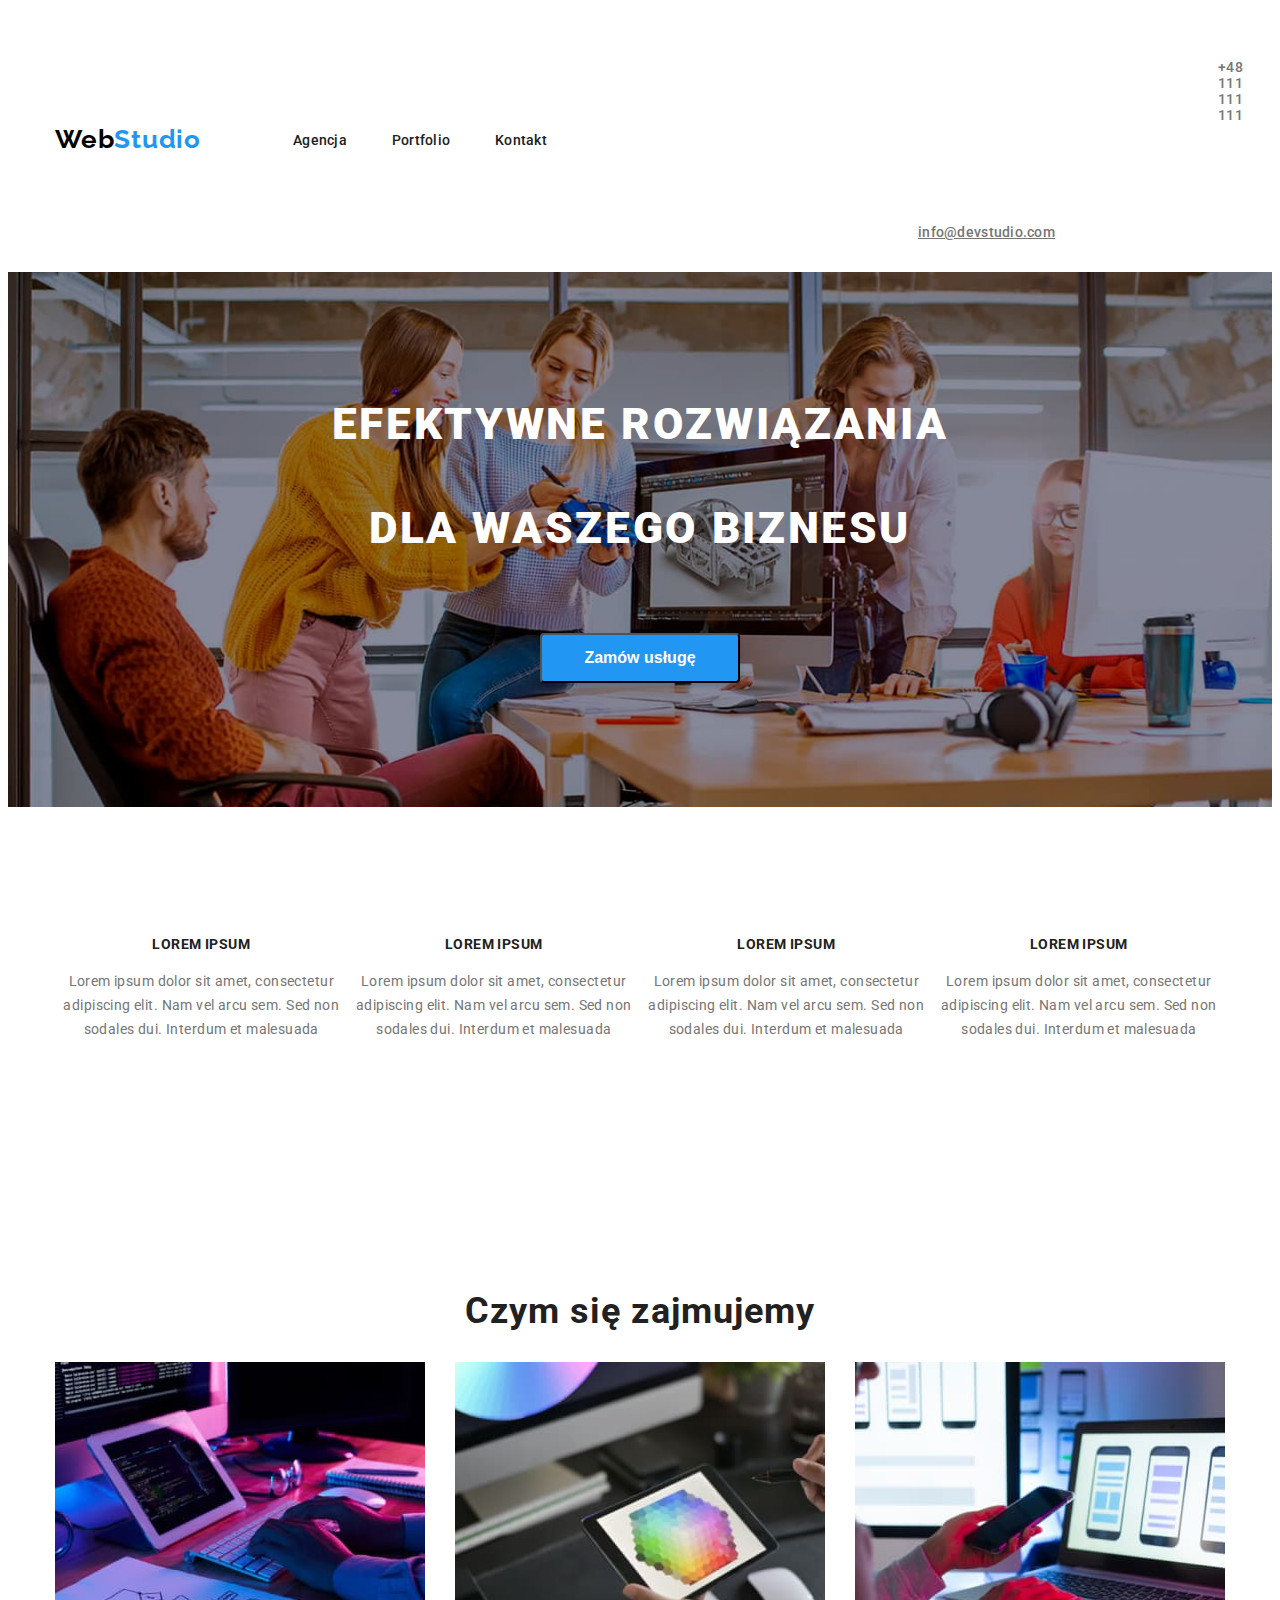
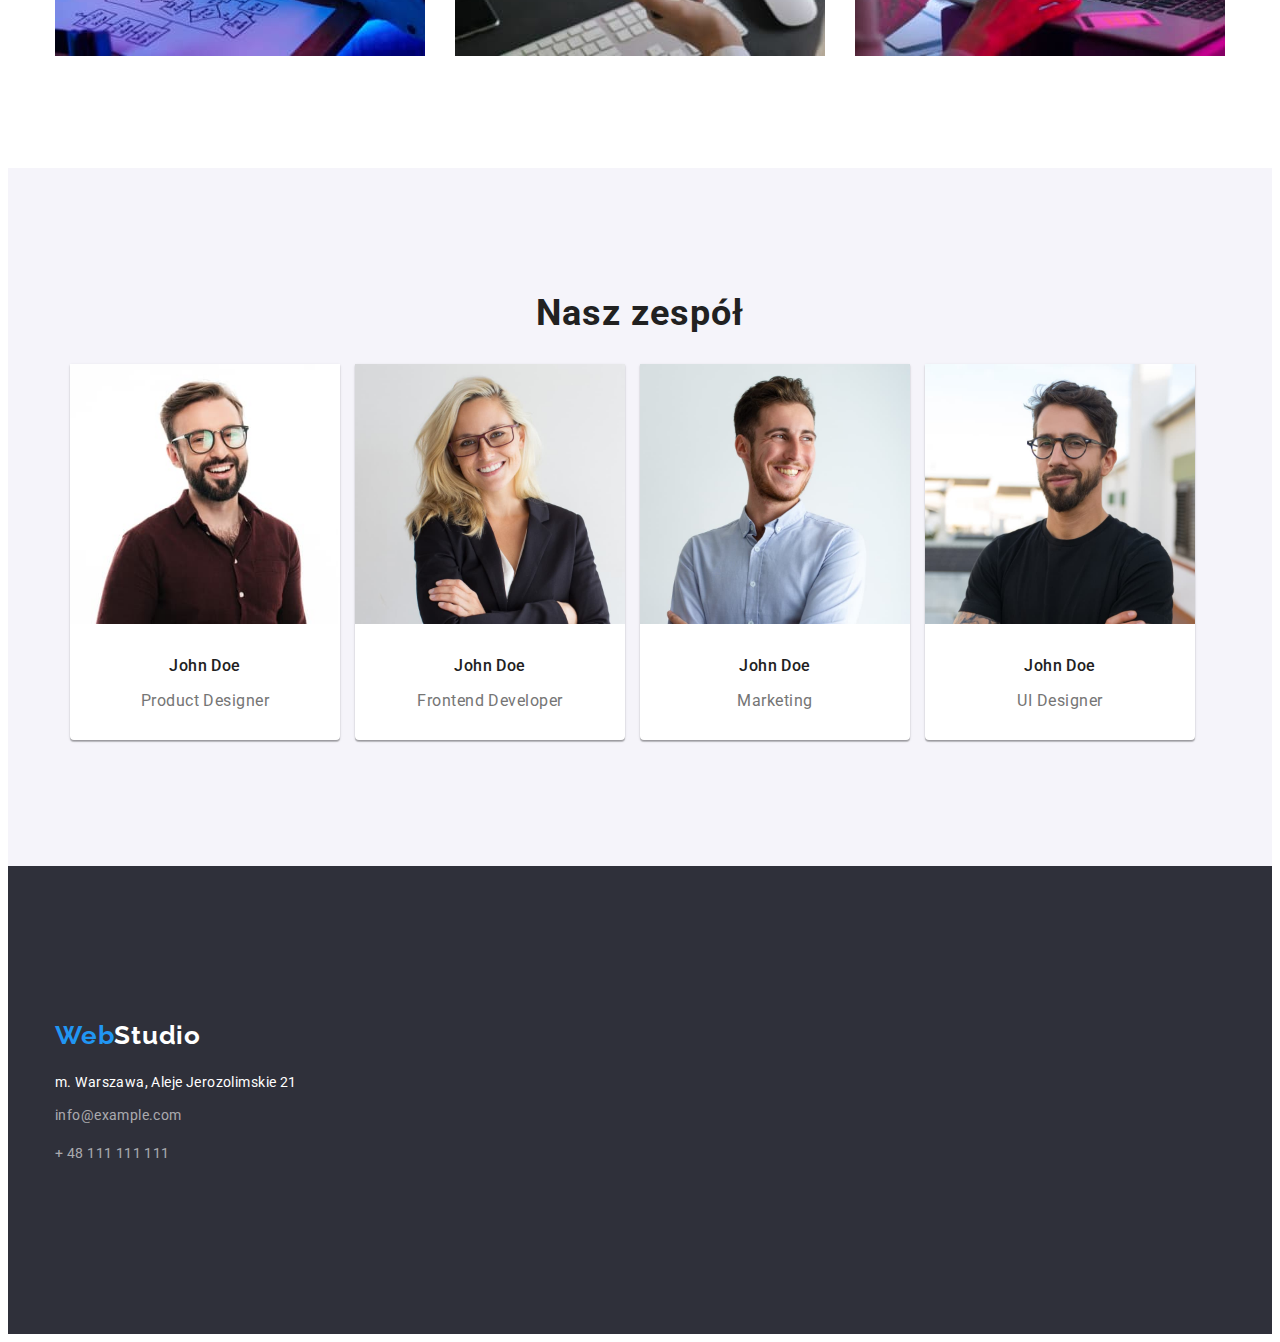
==== index.html @ 93c53aea "Add files via upload" ====
<!DOCTYPE html>
<html lang="en">
  <head>
    <link rel="stylesheet" href="./css/styles.css" />
    <link rel="stylesheet" href=".css/normalizer.css"/>
    <meta charset="UTF-8" />
    <meta name="viewport" content="width=device-width, initial-scale=1.0" />

    <link rel="preconnect" href="https://fonts.googleapis.com" />
    <link rel="preconnect" href="https://fonts.gstatic.com" crossorigin />
    <link
      href="https://fonts.googleapis.com/css2?family=Raleway:wght@700&family=Roboto:wght@400;500;700;900&display=swap"
      rel="stylesheet"
    />
    <title>goit-markup-hw-03</title>
  </head>
  <body>
    <header class="container">
      <a class="logo" href="/"
              ><span class="web-studio-logo-web">Web</span>
              <span class="web-studio-logo-studio">Studio</span></a
            >
        <ul class="menu">
          <li><a class="agency" href="/">Agencja</a></li>
          <li><a class="portfolio" href="./portfolio.html">Portfolio</a>
          </li>
          <li><a class="contact" href="/">Kontakt</a></li>
        </ul>
      <ul class="second-menu">
        <li>
          <p>
          <svg><use href="../images/svg/envelope.svg#icon-envelope"></use></svg></p>
          <a class="email" href="mailto:info@devstodio.com"
            >info@devstudio.com</a
          >
        </li>
        <li>
          
          <a class="telephone" href="+48111111111">
            <svg width= "10", height= "16"><use href="../images/svg/smartphone.svg#icon-smartphone">

            </use></svg>
            +48 111 111 111
          </a></li>
      </ul>
    </header>
    <main>
      <section class="section background-prologue">
        <div class="containerdiv">
          <h1 class="title">EFEKTYWNE ROZWIĄZANIA <p>DLA WASZEGO BIZNESU</p></h1>
          <button class="text">Zamów usługę</button>
        </div>
      </section>

      <section class="section "><div class="containerdiv">
        <ul class="first-list-style">
          <li>
            <h4 class="title2">LOREM IPSUM</h4>
            <p class="text2">
              Lorem ipsum dolor sit amet, consectetur adipiscing elit. Nam vel
              arcu sem. Sed non sodales dui. Interdum et malesuada
            </p>
          </li>
          <li>
            <h4 class="title3">LOREM IPSUM</h4>
            <p class="text3">
              Lorem ipsum dolor sit amet, consectetur adipiscing elit. Nam vel
              arcu sem. Sed non sodales dui. Interdum et malesuada
            </p>
          </li>
          <li>
            <h4 class="title4">LOREM IPSUM</h4>
            <p class="text4">
              Lorem ipsum dolor sit amet, consectetur adipiscing elit. Nam vel
              arcu sem. Sed non sodales dui. Interdum et malesuada
            </p>
          </li>
          <li>
            <h4 class="title5">LOREM IPSUM</h4>
            <p class="text5">
              Lorem ipsum dolor sit amet, consectetur adipiscing elit. Nam vel
              arcu sem. Sed non sodales dui. Interdum et malesuada
            </p>
          </li>
        </ul></div>
      </section>
      <section class="section"><div class="containerdiv">
        <h2 class="title6">Czym się zajmujemy</h2>
        <ul class="second-list-style">
          <li>
            <img
              src="images/box1.jpg"
              width="370"
              height="294"
              alt="Plac roboczy z rozrysowaną strukturą ścieżki"
            />
          </li>
          <li>
            <img
              src="images/box2.jpg"
              width="370"
              height="294"
              alt="Paleta kolorów widoczna na ekranie przenośnym"
            />
          </li>
          <li>
            <img
              src="images/box3.jpg"
              width="370"
              height="294"
              alt="Układ aplikacji do telefonu widoczny na ekranie laptopa"
            />
          </li>
        </ul></div>
      </section>
      <section class="section second-background"><div class="containerdiv">
        <h2 class="title7">Nasz zespół</h2>
        <ul class="third-list-style">
          <li>
            <figure class="figcaption1">
              <img
                src="images/photo1.jpg"
                width="270"
                height="260"
                alt="Pierwszy członek zespołu John Doe"
              />
              <figcaption class="name">
                John Doe
                <p class="jobstatus">Product Designer</p>
              </figcaption>
            </figure>
          </li>
          <li>
            <figure class="figcaption2">
              <img
                src="images/photo2.jpg"
                width="270"
                height="260"
                alt="Drugi członek zespołu John Doe"
              />

              <figcaption class="name">
                John Doe
                <p class="jobstatus">Frontend Developer</p>
              </figcaption>
            </figure>
          </li>
          <li>
            <figure class="figcaption3">
              <img
                src="images/photo3.jpg"
                width="270"
                height="260"
                alt="Trzeci członek zespołu John Doe"
              />

              <figcaption class="name">
                John Doe
                <p class="jobstatus">Marketing</p>
              </figcaption>
            </figure>
          </li>
          <li>
            <figure class="figcaption4">
              <img
                src="images/photo4.jpg"
                width="270"
                height="260"
                alt="Czwarty członek zespołu John Doe"
              />

              <figcaption class="name">
                John Doe
                <p class="jobstatus">UI Designer</p>
              </figcaption>
            </figure>
          </li>
        </ul></section>
      </div>
    </main><footer class="section first-background">
    <div class="container second-support-container">
      <h5 class="logo-footer"><span style="color: #2196f3">Web</span>Studio</h5>
      <address class="address">
        m. Warszawa, Aleje Jerozolimskie 21
        <p style="color: rgba(255, 255, 255, 0.6); margin-top: 9px">
          info@example.com
        </p>
        <p style="color: rgba(255, 255, 255, 0.6); margin-top: 9px">
          + 48 111 111 111
        </p>
      </address></div>
    </footer></section>
  </body>
</html>
---- css/styles.css ----
body {
  font-family: "Roboto";
  font-style: normal;
  font-weight: 500;
}
.section {
  text-align: center;
  padding: 94px 0 94px 0;
  margin: 0 auto;
}
.first-background {
  background: #2f303a;
}
.second-background {
  background: #f5f4fa;
}
.background-prologue {
  background-image: url("../images/Background-section.jpg");
  background-size: cover;
}
.title {
  font-weight: 900;
  font-size: 44px;
  line-height: 1.36;
  letter-spacing: 0.06em;
  text-transform: uppercase;
  color: #ffffff;
}
.text {
  margin-bottom: 30px;
  width: 200px;
  height: 50px;
  margin-top: 30px;
  background: #2196f3;
  box-shadow: 0px 4px 4px rgba(0, 0, 0, 0.15);
  border-radius: 4px;
  font-weight: 700;
  font-size: 16px;
  line-height: 0.533;
  align-items: center;
  text-align: center;

  color: #ffffff;
}
.text:hover {
  background: #0a2f4d;
  color: #fcfcfc;
}
.menu {
  display: flex;
  width: 254px;
  margin: 32px 371px 32px 0;
  justify-content: space-between;
  list-style-type: none;
  line-height: 0.875;
}
.second-menu {
  display: flex;
  width: 295px;
  margin: 32px 0 32px 0;

  justify-content: space-between;
  list-style-type: none;
  line-height: 0.875;
}
.logo {
  width: 145px;
  margin: 24px 93px 25px 0;
  display: flex;
  text-decoration: none;
  font-family: "Raleway";
  font-weight: 700;
  font-size: 26px;
  line-height: 1.192;
  letter-spacing: 0.03em;
}
.web-studio-logo-web {
  color: #000000;
  text-decoration: none;
}

.web-studio-logo-studio {
  text-decoration: none;
  color: #2196f3;
}
.agency {
  text-decoration: none;
  font-size: 14px;
  line-height: 1.1428;
  letter-spacing: 0.02em;

  color: #212121;
}
.agency:hover {
  color: #2196f3;
}
.agency:focus {
  color: #2196f3;
}

.portfolio {
  text-decoration: none;
  font-size: 14px;
  line-height: 1.1428;
  letter-spacing: 0.02em;
  color: #212121;
}
.portfolio:hover {
  color: #2196f3;
}
.portfolio:focus {
  color: #2196f3;
}
.contact {
  text-decoration: none;
  font-size: 14px;
  line-height: 1.1428;
  letter-spacing: 0.02em;

  color: #212121;
}
.contact:hover {
  color: #2196f3;
}
.contact:focus {
  color: #2196f3;
}

.email {
  font-size: 14px;
  line-height: 1.1428;
  letter-spacing: 0.02em;

  color: #757575;
}
.email:hover {
  color: #2196f3;
}
.email:focus {
  color: #2196f3;
}

.telephone {
  text-decoration: none;
  font-size: 14px;
  line-height: 1.1428;
  letter-spacing: 0.02em;

  color: #757575;
}
.telephone:hover {
  color: #2196f3;
}
.telephone:focus {
  color: #2196f3;
}
.title2 {
  font-weight: 700;
  font-size: 14px;
  line-height: 1.1428;
  letter-spacing: 0.03em;
  text-transform: uppercase;

  color: #212121;
}
.text2 {
  font-weight: 400;
  font-size: 14px;
  line-height: 1.71;

  letter-spacing: 0.03em;

  color: #757575;
}
.title3 {
  font-weight: 700;
  font-size: 14px;
  line-height: 1.1428;
  letter-spacing: 0.03em;
  text-transform: uppercase;

  color: #212121;
}
.text3 {
  font-weight: 400;
  font-size: 14px;
  line-height: 1.71;

  letter-spacing: 0.03em;

  color: #757575;
}
.title4 {
  font-weight: 700;
  font-size: 14px;
  line-height: 1.1428;
  letter-spacing: 0.03em;
  text-transform: uppercase;

  color: #212121;
}
.text4 {
  font-weight: 400;
  font-size: 14px;
  line-height: 1.71;
  letter-spacing: 0.03em;

  color: #757575;
}
.title5 {
  font-weight: 700;
  font-size: 14px;
  line-height: 1.1428;
  letter-spacing: 0.03em;
  text-transform: uppercase;

  color: #212121;
}
.text5 {
  font-weight: 400;
  font-size: 14px;
  line-height: 1.71;
  letter-spacing: 0.03em;

  color: #757575;
}
.title6 {
  display: block;
  font-weight: 700;
  font-size: 36px;
  line-height: 1.1666;
  letter-spacing: 0.03em;
  color: #212121;
}

.title7 {
  text-align: center;
  font-weight: 700;
  font-size: 36px;
  line-height: 1.1666;
  letter-spacing: 0.03em;
  color: #212121;
}

.figcaption1 {
  background: #ffffff;
  box-shadow: 0px 1px 3px rgba(0, 0, 0, 0.12), 0px 1px 1px rgba(0, 0, 0, 0.14),
    0px 2px 1px rgba(0, 0, 0, 0.2);
  border-radius: 0px 0px 4px 4px;
  padding: 0;
  margin: 0 15px;
}
.figcaption2 {
  background: #ffffff;
  box-shadow: 0px 1px 3px rgba(0, 0, 0, 0.12), 0px 1px 1px rgba(0, 0, 0, 0.14),
    0px 2px 1px rgba(0, 0, 0, 0.2);
  border-radius: 0px 0px 4px 4px;
  padding: 0;
  margin: 0;
}
.figcaption3 {
  background: #ffffff;
  box-shadow: 0px 1px 3px rgba(0, 0, 0, 0.12), 0px 1px 1px rgba(0, 0, 0, 0.14),
    0px 2px 1px rgba(0, 0, 0, 0.2);
  border-radius: 0px 0px 4px 4px;
  padding: 0;
  margin: 0 15px;
}
.figcaption4 {
  background: #ffffff;

  box-shadow: 0px 1px 3px rgba(0, 0, 0, 0.12), 0px 1px 1px rgba(0, 0, 0, 0.14),
    0px 2px 1px rgba(0, 0, 0, 0.2);
  border-radius: 0px 0px 4px 4px;
  padding: 0;
  margin: 0 auto;
}
.footer1 {
  background: #2f303a;
  margin: 0 auto;
  flex-grow: 1;
  max-width: 200%;
}
.footer2 {
  background: #2f303a;
  width: 100%;
  margin: 0 auto;
  flex-grow: 1;
  max-width: 200%;
}

.logo-footer {
  font-family: "Raleway";
  font-weight: 700;
  font-size: 26px;
  line-height: 1.1923;
  margin-top: 60px;
  margin-bottom: 20px;
  letter-spacing: 0.03em;

  color: #ffffff;
}
.address {
  font-style: normal;
  font-weight: 400;
  font-size: 14px;
  line-height: 1.7142;
  letter-spacing: 0.03em;
  margin-bottom: 60px;
  text-align: left;
  color: #ffffff;
}
.footer-details1 {
  font-style: normal;
  font-weight: 400;
  font-size: 14px;
  line-height: 1.7142;
  letter-spacing: 0.03em;

  color: rgba(255, 255, 255, 0.6);
}
.footer-details2 {
  font-style: normal;
  font-weight: 400;
  font-size: 14px;
  line-height: 1.7142;
  letter-spacing: 0.03em;

  color: rgba(255, 255, 255, 0.6);
}
li {
  list-style-type: none;
}

.button {
  font-size: 16px;
  font-weight: bold;
  line-height: 1.625;
  text-align: center;
  letter-spacing: 0.03em;
  border: none;
  color: #212121;
  width: 121px;
  height: 38px;
  cursor: pointer;
  background: #f5f4fa;
  box-shadow: 0px 3px 1px rgba(0, 0, 0, 0.1), 0px 1px 2px rgba(0, 0, 0, 0.08),
    0px 2px 2px rgba(0, 0, 0, 0.12);
  border-radius: 4px;
}

.button:hover {
  background: #2196f3;
  color: #ffffff;
}
.button2:hover {
  background: #2196f3;
  color: #ffffff;
}
.button3:hover {
  background: #2196f3;
  color: #ffffff;
}
.button4:hover {
  background: #2196f3;
  color: #ffffff;
}
.button5:hover {
  background: #2196f3;
  color: #ffffff;
}
.button1:focus {
  background: #2196f3;
  color: #ffffff;
}
.button2:focus {
  background: #2196f3;
  color: #ffffff;
}
.button3:focus {
  background: #2196f3;
  color: #ffffff;
}
.button4:focus {
  background: #2196f3;
  color: #ffffff;
}
.button5:focus {
  background: #2196f3;
  color: #ffffff;
}
.portfoliobox {
  background: #ffffff;
  border: 1px solid #eeeeee;
  margin: 0 auto;
}

.name {
  padding-top: 30px;
  font-size: 16px;
  line-height: 1.1875;
  text-align: center;
  justify-content: center;
  letter-spacing: 0.03em;

  color: #212121;
}
.jobstatus {
  font-weight: 400;
  font-size: 16px;
  line-height: 1.1875;
  text-align: center;
  justify-content: center;
  letter-spacing: 0.03em;
  padding-bottom: 30px;
  color: #757575;
}
.boxname {
  font-weight: 700;
  font-size: 18px;
  line-height: 2;
  text-align: left;
  letter-spacing: 0.06em;
  margin-top: 20px;
  align-content: center;
  color: #212121;
  margin-left: 24px;
}
.category {
  font-weight: 400;
  font-size: 16px;
  line-height: 1.875;
  letter-spacing: 0.03em;
  align-content: center;
  color: #757575;
  margin-top: 4px;
  padding: 0;
}
.container {
  box-sizing: border-box;
  display: flex;
  max-width: 1200px;
  width: 100%;
  align-items: center;
  margin: 0 auto;
  padding: 0 15px;
}
.containerdiv {
  box-sizing: border-box;
  display: block;
  max-width: 1200px;
  width: 100%;
  align-items: center;
  margin: 0 auto;
  padding: 0 15px;
}
.support-container {
  display: flex;
  flex-direction: column;
  align-items: center;
}
.second-support-container {
  flex-direction: column;
  align-items: flex-start;
}
.first-list-style {
  display: flex;
  justify-content: space-between;
  list-style-type: none;
  line-height: 0.875;
  align-items: center;
  text-align: center;
}
.second-list-style {
  display: flex;
  justify-content: space-between;
  list-style-type: none;
  line-height: 0.875;
  align-items: center;
  text-align: center;
}
.third-list-style {
  display: flex;
  justify-content: left;
  list-style-type: none;
  line-height: 0.875;
}
.fourth-list-style {
  display: flex;
  width: 1200px;
  padding-left: 15px;
  padding-right: 15px;
  padding-top: 94px;
  justify-content: center;
  list-style-type: none;
  line-height: 0.875;
  align-items: center;
  text-align: center;
  gap: 8px;
}
ul {
  padding-inline-start: 0;
}
.fifth-list-style {
  display: flex;
  justify-content: space-between;
  list-style-type: none;
  line-height: 0.875;
  flex-wrap: wrap;
  row-gap: 30px;
}
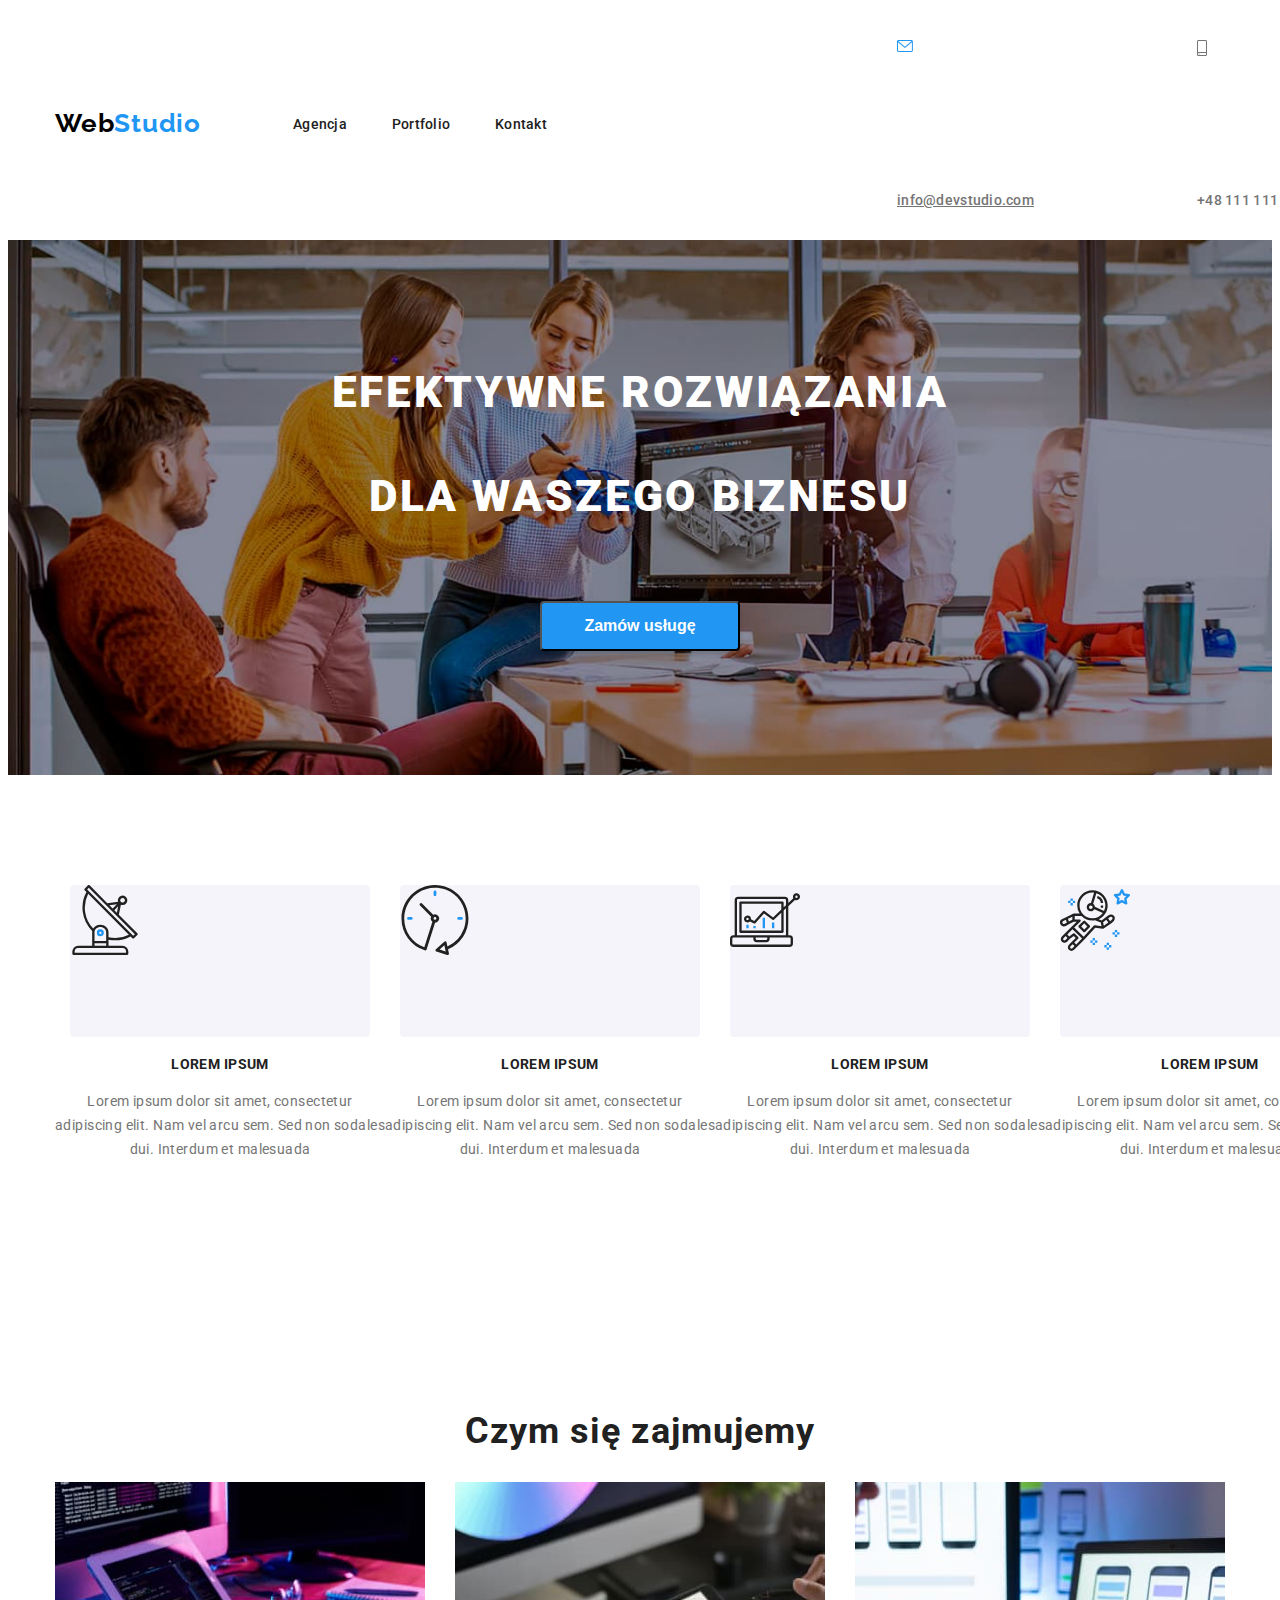
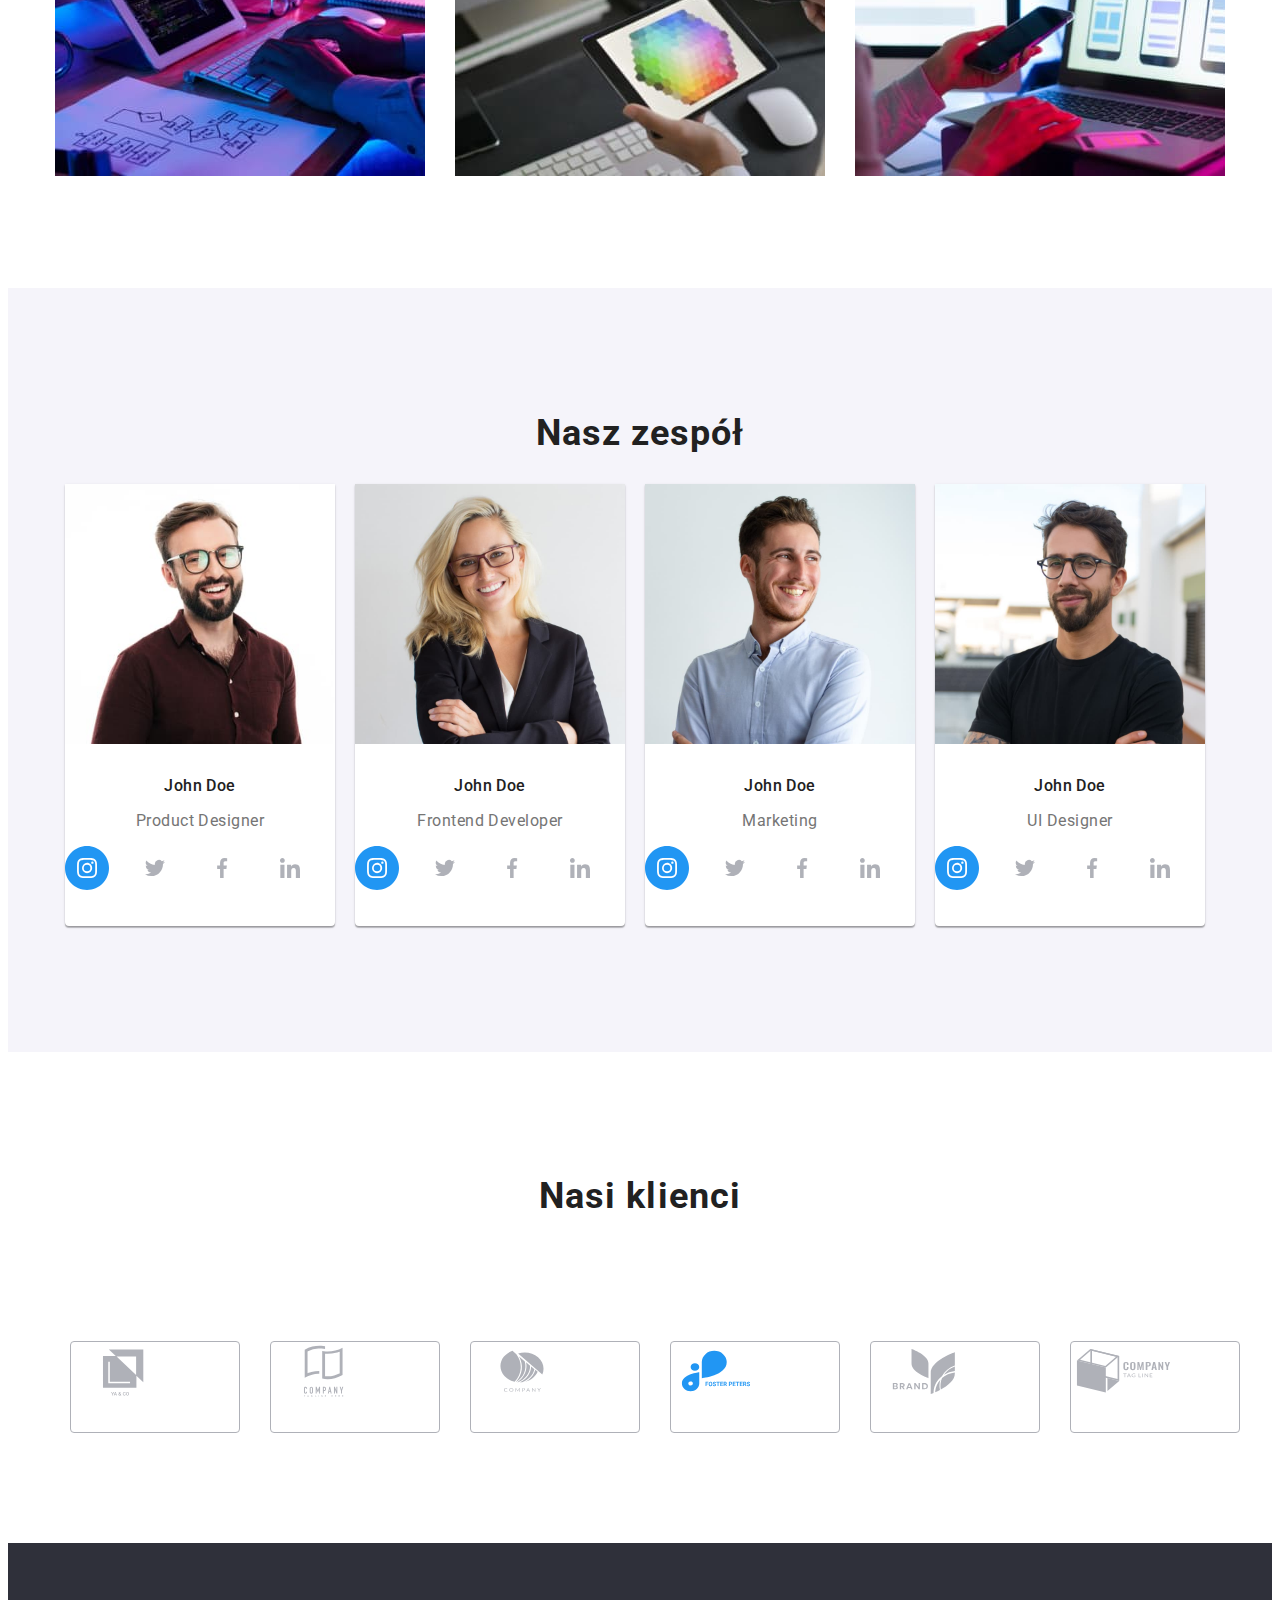
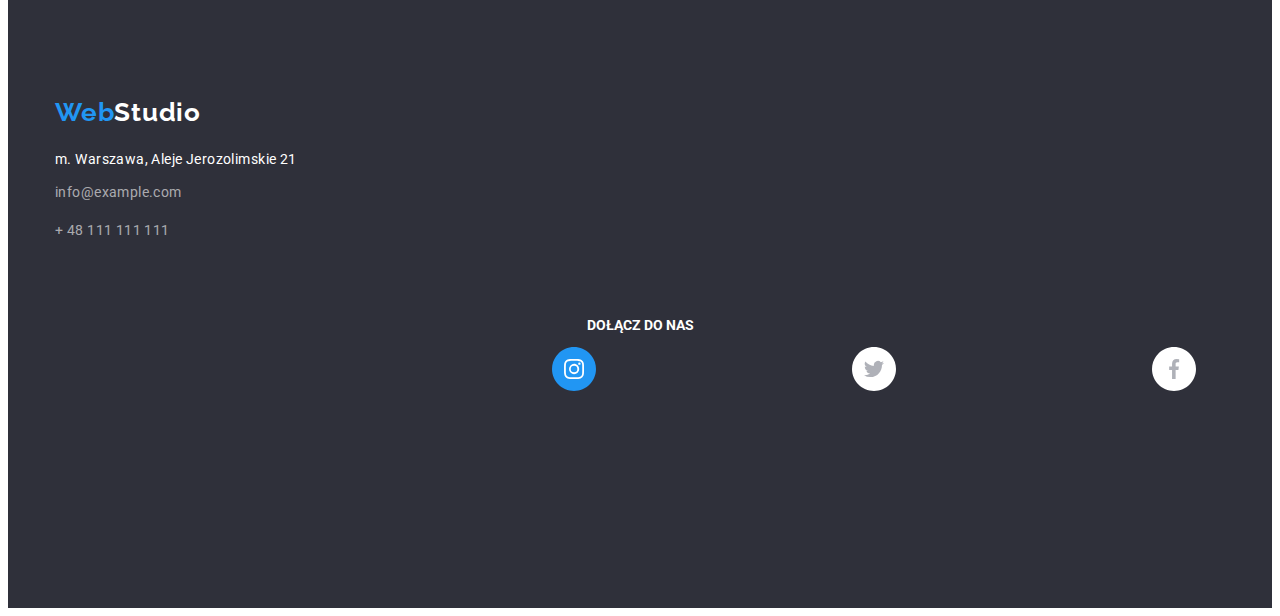
==== commit fcef12b1: "Add files via upload" ====
--- a/index.html
+++ b/index.html
@@ -28,18 +28,17 @@
         </ul>
       <ul class="second-menu">
         <li>
-          <p>
-          <svg><use href="../images/svg/envelope.svg#icon-envelope"></use></svg></p>
+          <svg><use href="./images/SVG/icons.svg#icon-envelope" width="16px" height="12px"></use></svg>
           <a class="email" href="mailto:info@devstodio.com"
             >info@devstudio.com</a
           >
         </li>
         <li>
-          
+          <svg><use href="./images/SVG/icons.svg#icon-smartphone" width="10px" height="16px"></use></svg>
           <a class="telephone" href="+48111111111">
-            <svg width= "10", height= "16"><use href="../images/svg/smartphone.svg#icon-smartphone">
-
-            </use></svg>
+            
+
+            
             +48 111 111 111
           </a></li>
       </ul>
@@ -52,9 +51,11 @@
         </div>
       </section>
 
-      <section class="section "><div class="containerdiv">
+      <section class="section"><div class="containerdiv">
         <ul class="first-list-style">
           <li>
+            <h4 class="icon-box">
+            <svg><use href="./images/SVG/icons.svg#icon-antenna" width="70px" height="70px"></use></svg></h4>
             <h4 class="title2">LOREM IPSUM</h4>
             <p class="text2">
               Lorem ipsum dolor sit amet, consectetur adipiscing elit. Nam vel
@@ -62,6 +63,9 @@
             </p>
           </li>
           <li>
+            <h4 class="icon-box">
+              <svg><use href="./images/SVG/icons.svg#icon-clock" width="70px" height="70px"></use></svg></h4>
+              
             <h4 class="title3">LOREM IPSUM</h4>
             <p class="text3">
               Lorem ipsum dolor sit amet, consectetur adipiscing elit. Nam vel
@@ -69,6 +73,9 @@
             </p>
           </li>
           <li>
+            <h4  class="icon-box">
+              <svg><use href="./images/SVG/icons.svg#icon-diagram" width="70px" height="70px"></use></svg></h4>
+              
             <h4 class="title4">LOREM IPSUM</h4>
             <p class="text4">
               Lorem ipsum dolor sit amet, consectetur adipiscing elit. Nam vel
@@ -76,6 +83,9 @@
             </p>
           </li>
           <li>
+            <h4  class="icon-box">
+              <svg><use href="./images/SVG/icons.svg#icon-astronaut" width="70px" height="70px"></use></svg></h4>
+              
             <h4 class="title5">LOREM IPSUM</h4>
             <p class="text5">
               Lorem ipsum dolor sit amet, consectetur adipiscing elit. Nam vel
@@ -127,11 +137,18 @@
               <figcaption class="name">
                 John Doe
                 <p class="jobstatus">Product Designer</p>
-              </figcaption>
-            </figure>
-          </li>
-          <li>
-            <figure class="figcaption2">
+                <div>
+                  <p class="social-links">
+                    <svg><use href="./images/SVG/icons.svg#icon-instagram" width="44px" height="44px"></use></svg>
+                  <svg><use href="./images/SVG/icons.svg#icon-twitter" width="44px" height="44px"></use></svg>
+                  <svg><use href="./images/SVG/icons.svg#icon-facebook" width="44px" height="44px"></use></svg>
+                  <svg><use href="./images/SVG/icons.svg#icon-linkedin" width="44px" height="44px"></use></svg>
+                </p></div>
+              </figcaption>
+            </figure>
+          </li>
+          <li>
+            <figure class="figcaption1">
               <img
                 src="images/photo2.jpg"
                 width="270"
@@ -142,11 +159,18 @@
               <figcaption class="name">
                 John Doe
                 <p class="jobstatus">Frontend Developer</p>
-              </figcaption>
-            </figure>
-          </li>
-          <li>
-            <figure class="figcaption3">
+                <div>
+                  <p class="social-links">
+                    <svg><use href="./images/SVG/icons.svg#icon-instagram" width="44px" height="44px"></use></svg>
+                  <svg><use href="./images/SVG/icons.svg#icon-twitter" width="44px" height="44px"></use></svg>
+                  <svg><use href="./images/SVG/icons.svg#icon-facebook" width="44px" height="44px"></use></svg>
+                  <svg><use href="./images/SVG/icons.svg#icon-linkedin" width="44px" height="44px"></use></svg>
+                  </p></div>
+              </figcaption>
+            </figure>
+          </li>
+          <li>
+            <figure class="figcaption1">
               <img
                 src="images/photo3.jpg"
                 width="270"
@@ -157,11 +181,18 @@
               <figcaption class="name">
                 John Doe
                 <p class="jobstatus">Marketing</p>
-              </figcaption>
-            </figure>
-          </li>
-          <li>
-            <figure class="figcaption4">
+                <div>
+                  <p class="social-links"><svg>
+                    <use href="./images/SVG/icons.svg#icon-instagram" width="44px" height="44px"></use></svg>
+                  <svg><use href="./images/SVG/icons.svg#icon-twitter" width="44px" height="44px"></use></svg>
+                  <svg><use href="./images/SVG/icons.svg#icon-facebook" width="44px" height="44px"></use></svg>
+                  <svg><use href="./images/SVG/icons.svg#icon-linkedin" width="44px" height="44px"></use></svg>
+                </p></div>
+              </figcaption>
+            </figure>
+          </li>
+          <li>
+            <figure class="figcaption1">
               <img
                 src="images/photo4.jpg"
                 width="270"
@@ -172,11 +203,41 @@
               <figcaption class="name">
                 John Doe
                 <p class="jobstatus">UI Designer</p>
+                <div>
+                  <p class="social-links">
+                    <svg><use href="./images/SVG/icons.svg#icon-instagram" width="44px" height="44px"></use></svg>
+                  <svg><use href="./images/SVG/icons.svg#icon-twitter" width="44px" height="44px"></use></svg>
+                  <svg><use href="./images/SVG/icons.svg#icon-facebook" width="44px" height="44px"></use></svg>
+                  <svg><use href="./images/SVG/icons.svg#icon-linkedin" width="44px" height="44px"></use></svg>
+                </p></div>
               </figcaption>
             </figure>
           </li>
         </ul></section>
       </div>
+      <section class="section"><div class="containerdiv">
+        <h2 class="title7">Nasi klienci</h2>
+        <ul class="fourth-list-style">
+<li><figcaption class="figcaptionclients">
+  <svg><use href="./images/SVG/icons.svg#icon-firstclientlogo" width="106px" height="60px"></use></svg>
+</li></figcaption>
+<li><figcaption class="figcaptionclients">
+  <svg><use href="./images/SVG/icons.svg#icon-secondclientlogo" width="106px" height="60px"></use></svg>
+</li></figcaption>
+<li><figcaption class="figcaptionclients">
+  <svg><use href="./images/SVG/icons.svg#icon-thirdclientlogo" width="106px" height="60px"></use></svg>
+</li></figcaption>
+<li><figcaption class="figcaptionclients">
+  <svg><use href="./images/SVG/icons.svg#icon-fourthclientlogo" width="106px" height="60px"></use></svg>
+</li></figcaption>
+<li><figcaption class="figcaptionclients">
+  <svg><use href="./images/SVG/icons.svg#icon-fifthclientlogo" width="106px" height="60px"></use></svg>
+</li></figcaption>
+<li><figcaption class="figcaptionclients">
+  <svg><use href="./images/SVG/icons.svg#icon-sixthclientlogo" width="106px" height="60px"></use></svg>
+</li></figcaption>
+        </ul>
+      </div></section>
     </main><footer class="section first-background">
     <div class="container second-support-container">
       <h5 class="logo-footer"><span style="color: #2196f3">Web</span>Studio</h5>
@@ -188,7 +249,19 @@
         <p style="color: rgba(255, 255, 255, 0.6); margin-top: 9px">
           + 48 111 111 111
         </p>
-      </address></div>
+      </address></div><div class="containerdiv third-support-container">
+      <h2 class="third-support-container">DOŁĄCZ DO NAS</h2>
+      <ul class="social">
+        <li>
+          <svg><use href="./images/SVG/icons.svg#icon-instagram" width="44px" height="44px"></use></svg>
+        </li>
+        <li>
+          <svg><use href="./images/SVG/icons.svg#icon-twitter" width="44px" height="44px"></use></svg></li>
+          <li>
+            <svg><use href="./images/SVG/icons.svg#icon-facebook" width="44px" height="44px"></use></svg></li>
+            <li>
+              <svg><use href="./images/SVG/icons.svg#icon-linkedin" width="44px" height="44px"></use></svg></li>
+        </div>
     </footer></section>
   </body>
 </html>
--- a/css/styles.css
+++ b/css/styles.css
@@ -49,7 +49,7 @@
 .menu {
   display: flex;
   width: 254px;
-  margin: 32px 371px 32px 0;
+  margin: 32px 350px 32px 0;
   justify-content: space-between;
   list-style-type: none;
   line-height: 0.875;
@@ -248,33 +248,10 @@
     0px 2px 1px rgba(0, 0, 0, 0.2);
   border-radius: 0px 0px 4px 4px;
   padding: 0;
-  margin: 0 15px;
-}
-.figcaption2 {
-  background: #ffffff;
-  box-shadow: 0px 1px 3px rgba(0, 0, 0, 0.12), 0px 1px 1px rgba(0, 0, 0, 0.14),
-    0px 2px 1px rgba(0, 0, 0, 0.2);
-  border-radius: 0px 0px 4px 4px;
-  padding: 0;
-  margin: 0;
-}
-.figcaption3 {
-  background: #ffffff;
-  box-shadow: 0px 1px 3px rgba(0, 0, 0, 0.12), 0px 1px 1px rgba(0, 0, 0, 0.14),
-    0px 2px 1px rgba(0, 0, 0, 0.2);
-  border-radius: 0px 0px 4px 4px;
-  padding: 0;
-  margin: 0 15px;
-}
-.figcaption4 {
-  background: #ffffff;
-
-  box-shadow: 0px 1px 3px rgba(0, 0, 0, 0.12), 0px 1px 1px rgba(0, 0, 0, 0.14),
-    0px 2px 1px rgba(0, 0, 0, 0.2);
-  border-radius: 0px 0px 4px 4px;
-  padding: 0;
-  margin: 0 auto;
-}
+  margin: 0 10px;
+  max-width: 270px;
+}
+
 .footer1 {
   background: #2f303a;
   margin: 0 auto;
@@ -394,6 +371,10 @@
   border: 1px solid #eeeeee;
   margin: 0 auto;
 }
+.portfoliobox:hover {
+  box-shadow: 0px 1px 1px rgba(0, 0, 0, 0.12), 0px 4px 4px rgba(0, 0, 0, 0.06),
+    1px 4px 6px rgba(0, 0, 0, 0.16);
+}
 
 .name {
   padding-top: 30px;
@@ -412,7 +393,6 @@
   text-align: center;
   justify-content: center;
   letter-spacing: 0.03em;
-  padding-bottom: 30px;
   color: #757575;
 }
 .boxname {
@@ -463,6 +443,15 @@
   flex-direction: column;
   align-items: flex-start;
 }
+.third-support-container {
+  color: #ffffff;
+  font-weight: 700;
+  font-size: 14px;
+  flex-direction: column;
+  align-items: flex;
+  max-width: 206px;
+  margin: 0 auto;
+}
 .first-list-style {
   display: flex;
   justify-content: space-between;
@@ -481,7 +470,6 @@
 }
 .third-list-style {
   display: flex;
-  justify-content: left;
   list-style-type: none;
   line-height: 0.875;
 }
@@ -509,3 +497,40 @@
   flex-wrap: wrap;
   row-gap: 30px;
 }
+.social-links {
+  max-width: 270px;
+  max-height: 80px;
+  display: flex;
+}
+.figcaptionclients {
+  max-width: 170px;
+  max-height: 92px;
+  box-sizing: border-box;
+  border: 1px solid #afb1b8;
+  border-radius: 4px;
+}
+.clients-box-style {
+  display: flex;
+  justify-content: space-between;
+  align-items: center;
+  text-align: center;
+}
+.fourth-list-style {
+  max-width: 1170px;
+  justify-content: space-between;
+}
+.social {
+  color: #ffffff;
+  display: flex;
+  justify-content: flex-start;
+  box-sizing: border-box;
+  max-width: 206px;
+}
+.icon:hover {
+  fill: #2196f3;
+}
+.icon-box {
+  background: #f5f4fa;
+  border-radius: 4px;
+  margin: 0 15px;
+}
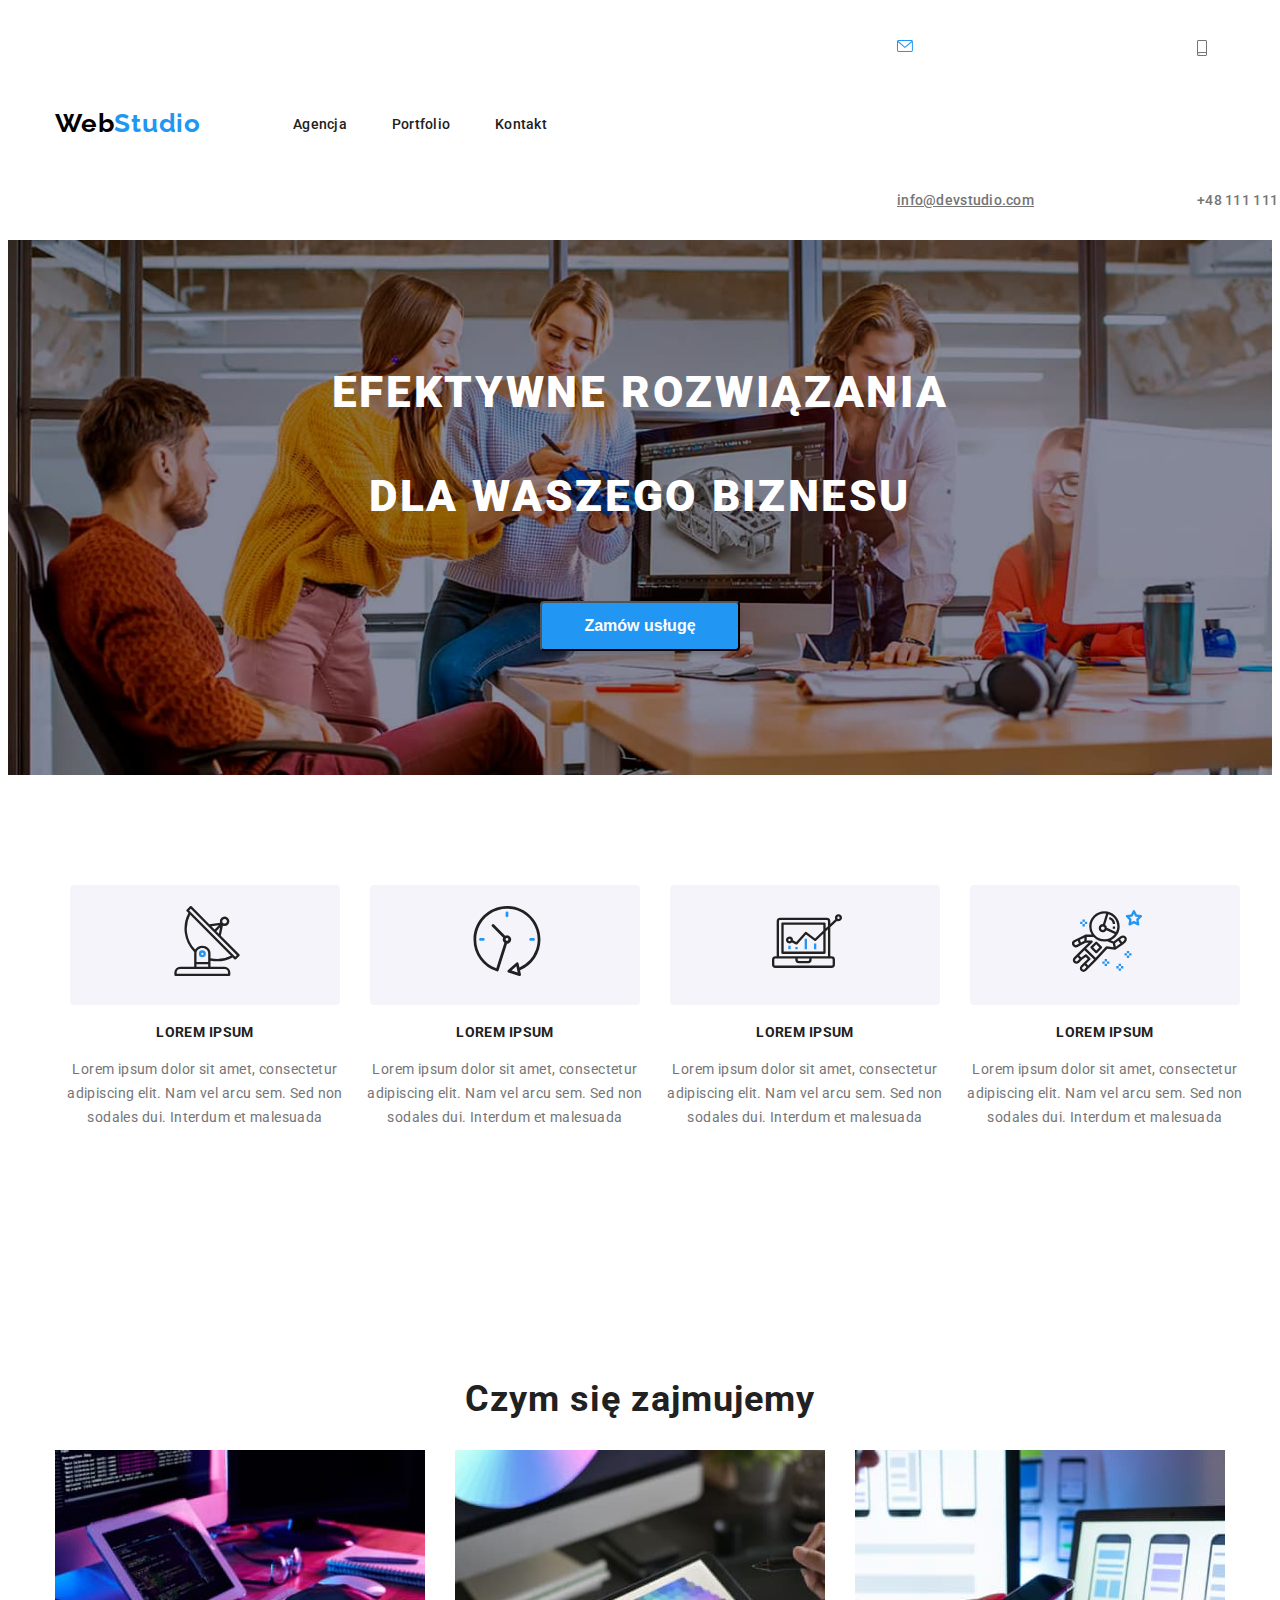
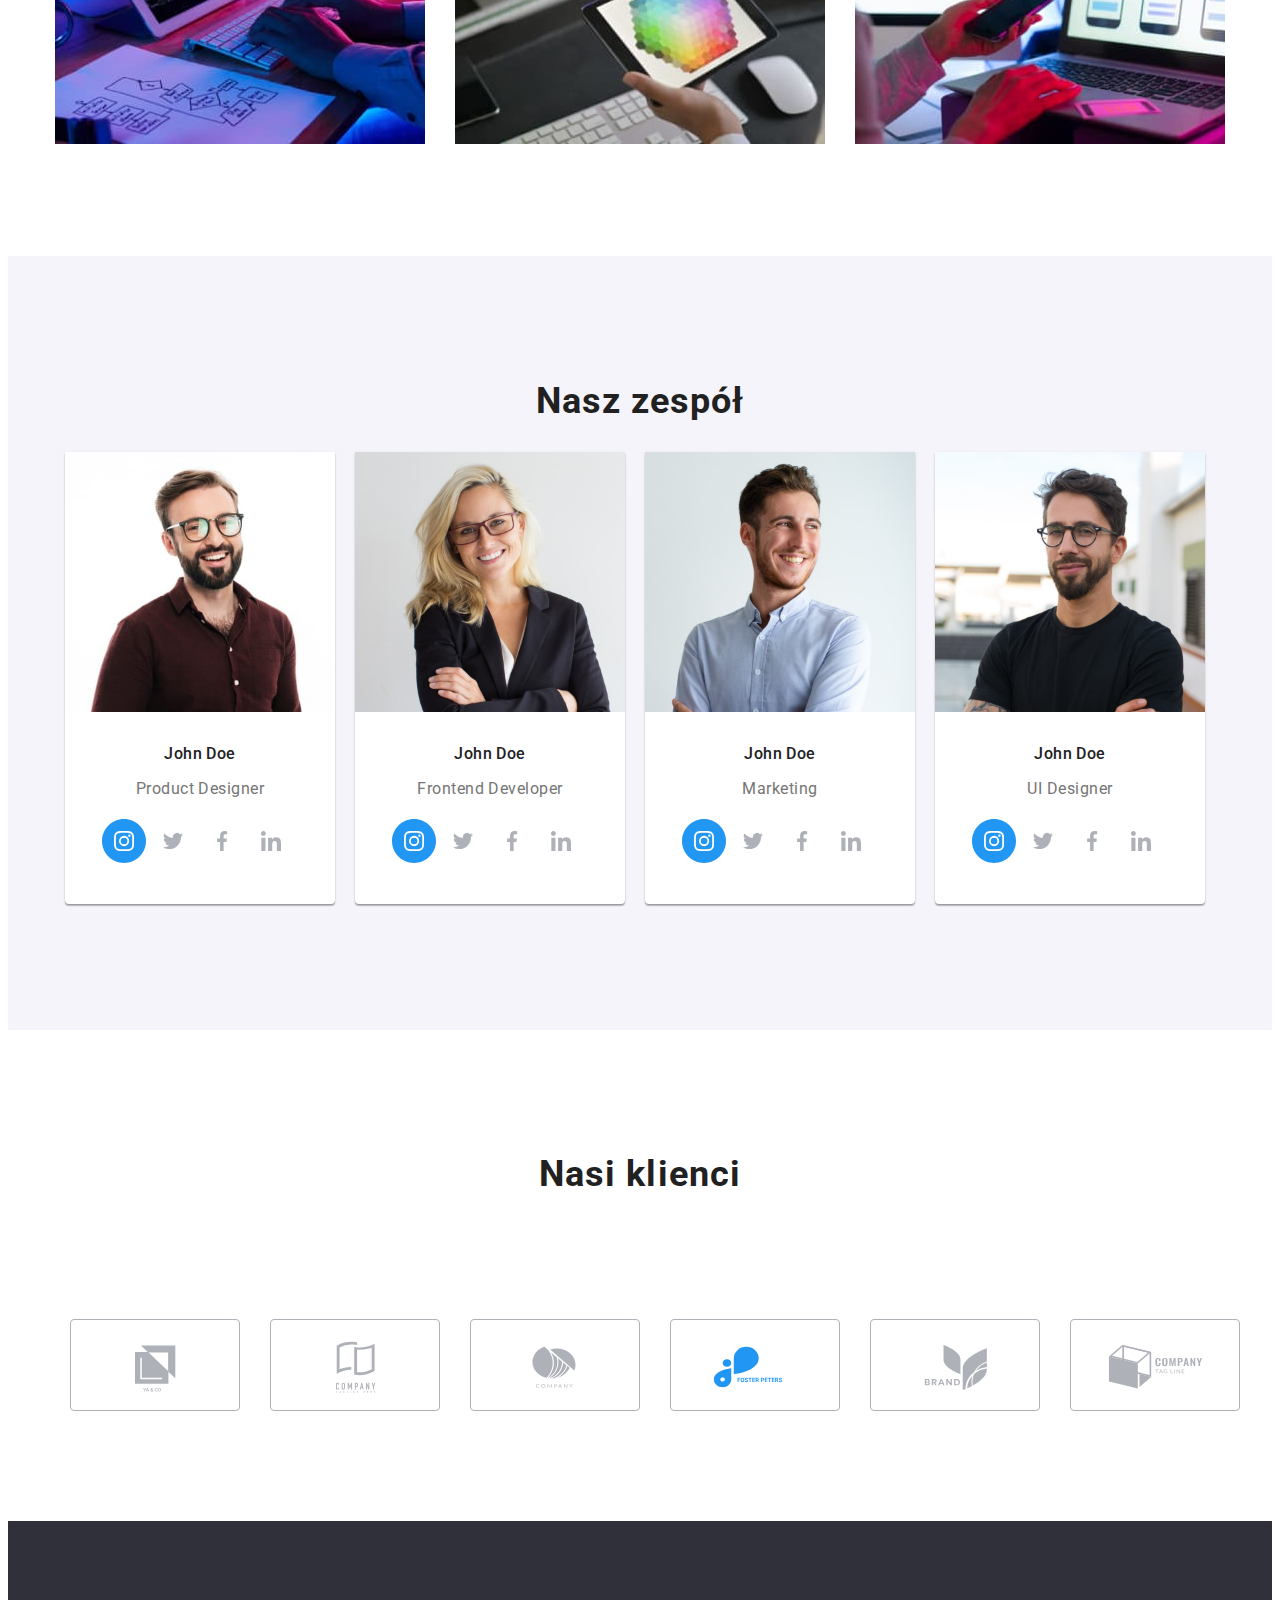
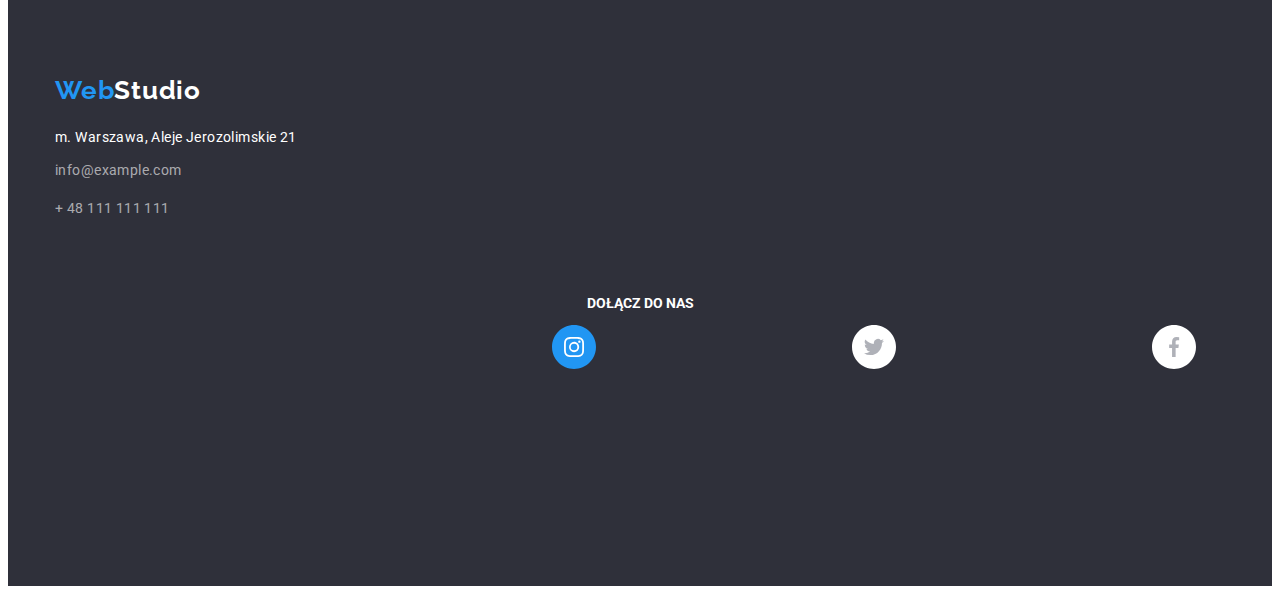
==== commit 55b903de: "Add files via upload" ====
--- a/index.html
+++ b/index.html
@@ -54,8 +54,14 @@
       <section class="section"><div class="containerdiv">
         <ul class="first-list-style">
           <li>
-            <h4 class="icon-box">
-            <svg><use href="./images/SVG/icons.svg#icon-antenna" width="70px" height="70px"></use></svg></h4>
+            <div class="icon-box">
+              <h4 class="content-box">
+                <svg>
+                  <use href="./images/SVG/icons.svg#icon-antenna" width="70px" height="70px">
+
+                  </use></svg>
+                </h4>
+              </div>
             <h4 class="title2">LOREM IPSUM</h4>
             <p class="text2">
               Lorem ipsum dolor sit amet, consectetur adipiscing elit. Nam vel
@@ -63,8 +69,10 @@
             </p>
           </li>
           <li>
-            <h4 class="icon-box">
+            <div class="icon-box">
+              <h4 class="content-box">
               <svg><use href="./images/SVG/icons.svg#icon-clock" width="70px" height="70px"></use></svg></h4>
+            </div>
               
             <h4 class="title3">LOREM IPSUM</h4>
             <p class="text3">
@@ -73,9 +81,10 @@
             </p>
           </li>
           <li>
-            <h4  class="icon-box">
+            <div class="icon-box">
+              <h4 class="content-box">
               <svg><use href="./images/SVG/icons.svg#icon-diagram" width="70px" height="70px"></use></svg></h4>
-              
+            </div>
             <h4 class="title4">LOREM IPSUM</h4>
             <p class="text4">
               Lorem ipsum dolor sit amet, consectetur adipiscing elit. Nam vel
@@ -83,9 +92,10 @@
             </p>
           </li>
           <li>
-            <h4  class="icon-box">
+            <div class="icon-box">
+              <h4 class="content-box">
               <svg><use href="./images/SVG/icons.svg#icon-astronaut" width="70px" height="70px"></use></svg></h4>
-              
+            </div>
             <h4 class="title5">LOREM IPSUM</h4>
             <p class="text5">
               Lorem ipsum dolor sit amet, consectetur adipiscing elit. Nam vel
--- a/css/styles.css
+++ b/css/styles.css
@@ -453,6 +453,7 @@
   margin: 0 auto;
 }
 .first-list-style {
+  max-width: 270px;
   display: flex;
   justify-content: space-between;
   list-style-type: none;
@@ -501,8 +502,14 @@
   max-width: 270px;
   max-height: 80px;
   display: flex;
+  align-content: space-between;
+  padding: 5px;
+  margin-inline-start: 32px;
+  margin-inline-end: 32px;
 }
 .figcaptionclients {
+  position: relative;
+  padding: 18px 32px 14px 32px;
   max-width: 170px;
   max-height: 92px;
   box-sizing: border-box;
@@ -531,6 +538,14 @@
 }
 .icon-box {
   background: #f5f4fa;
+  max-width: 270px;
+  max-height: 120px;
   border-radius: 4px;
   margin: 0 15px;
 }
+.content-box {
+  padding-inline: 102px;
+  padding-top: 21px;
+  justify-content: center;
+  margin: 0 auto;
+}
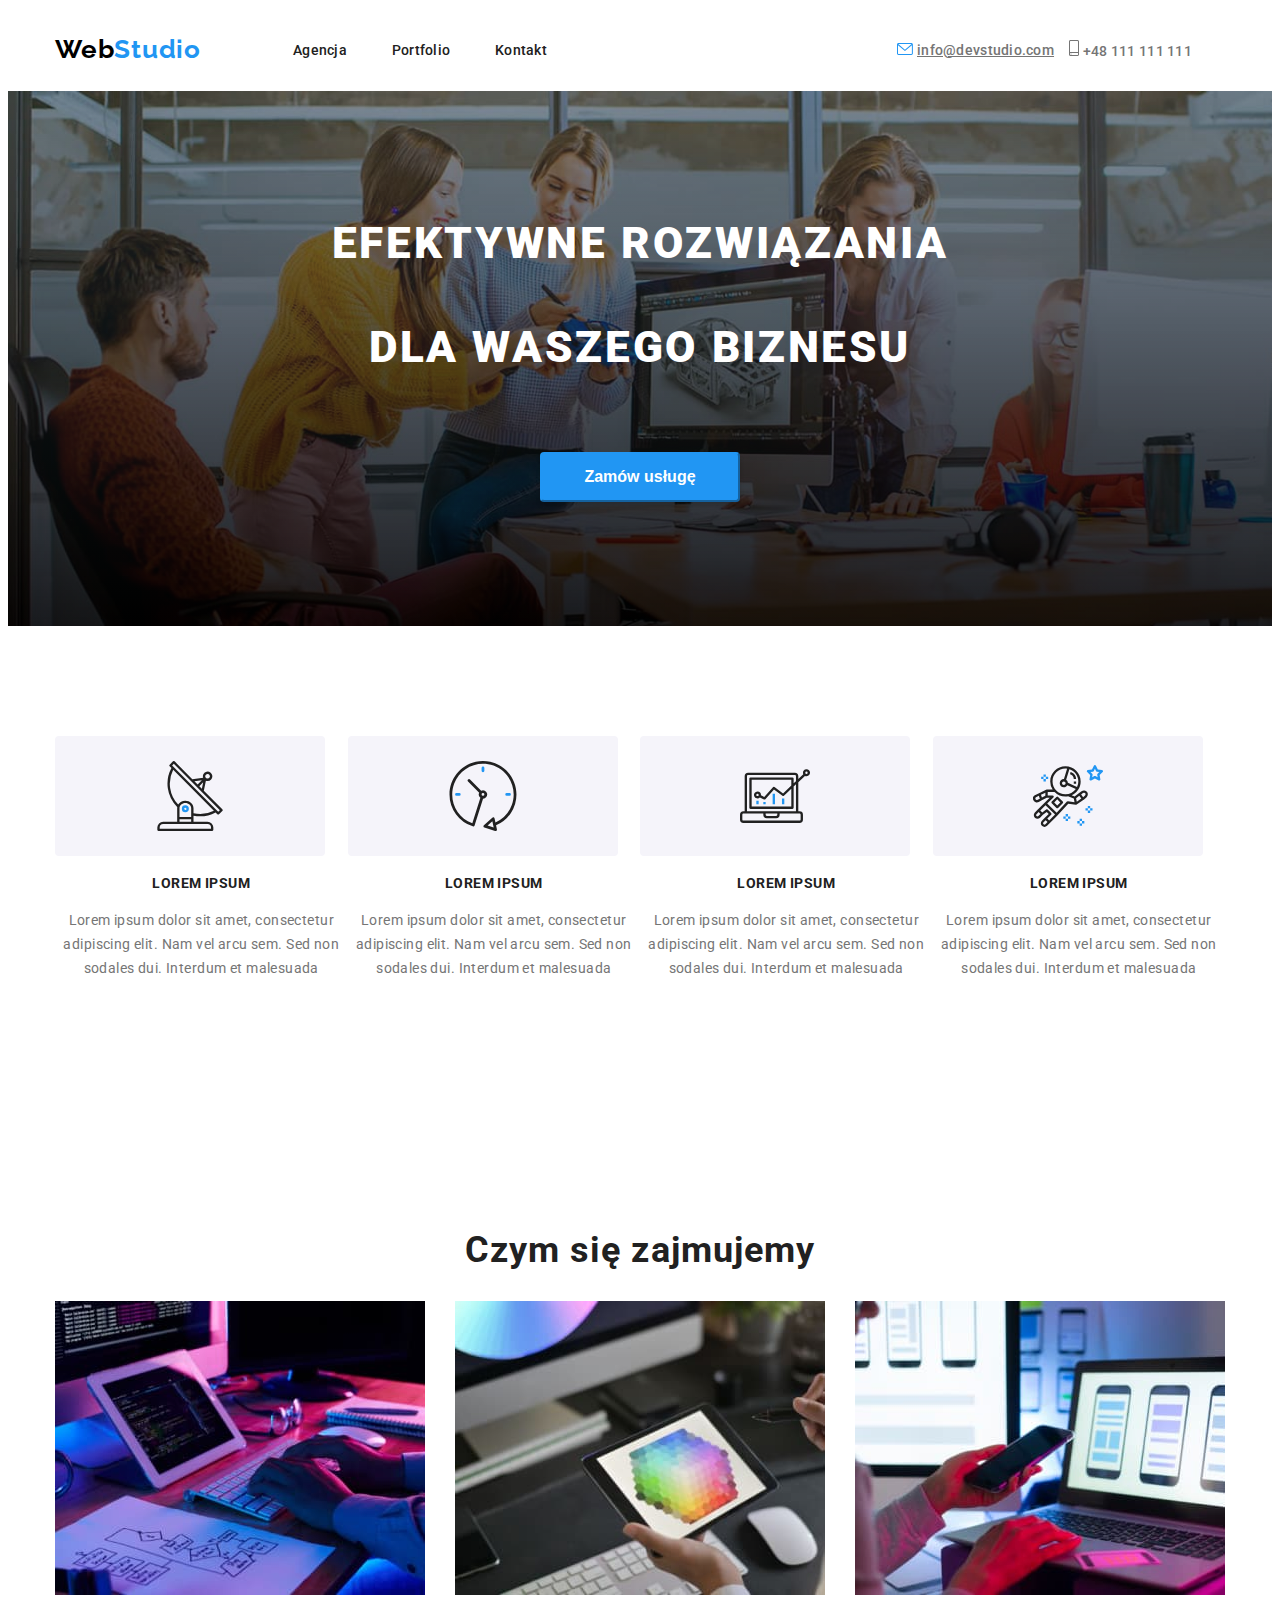
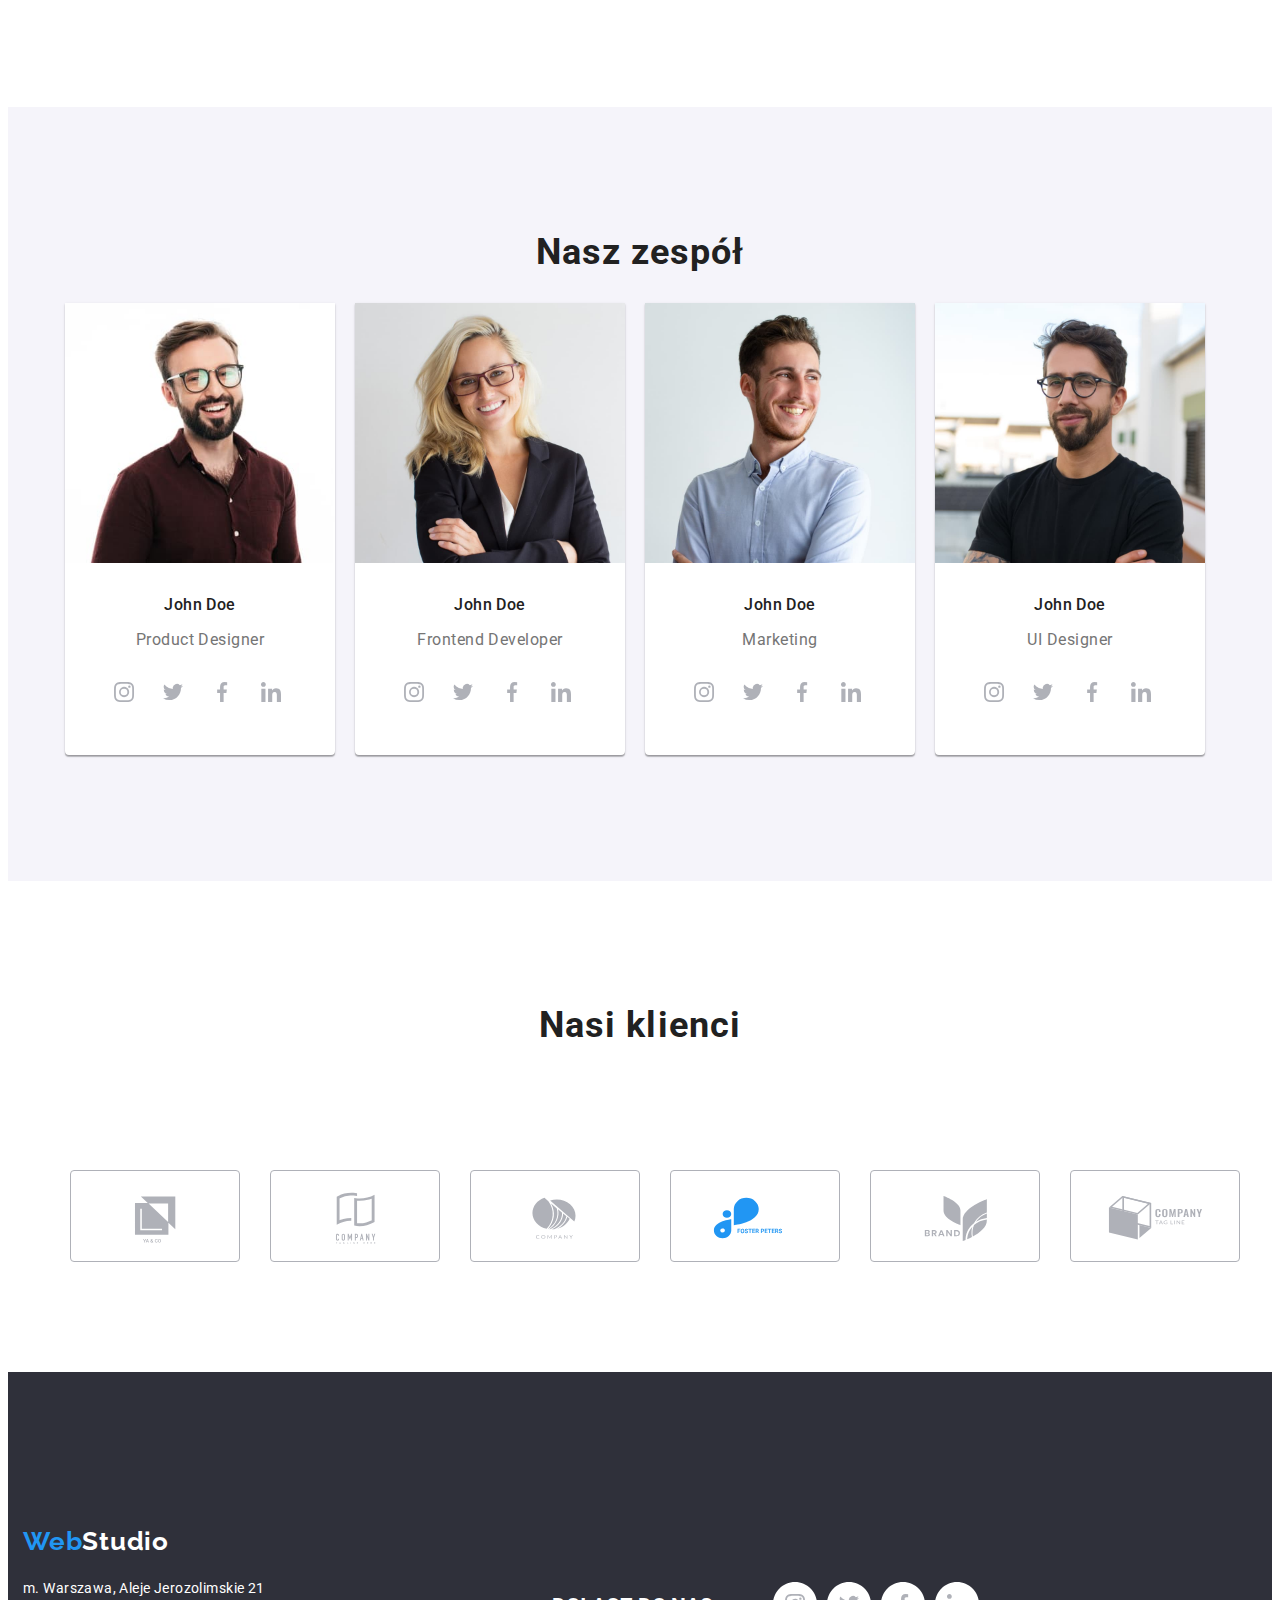
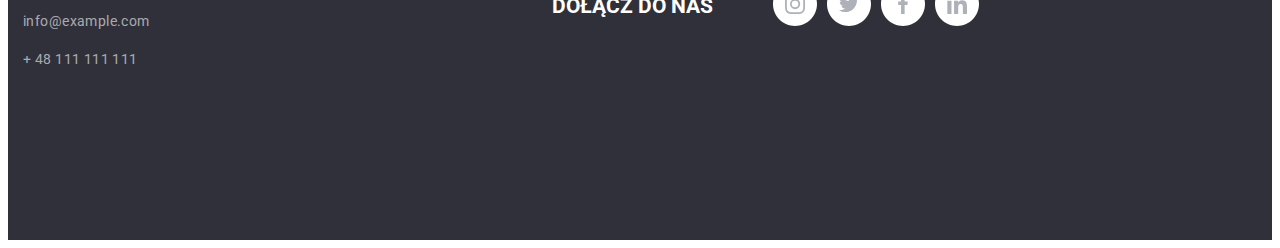
==== commit 7ebd5a79: "Add files via upload" ====
--- a/index.html
+++ b/index.html
@@ -12,7 +12,7 @@
       href="https://fonts.googleapis.com/css2?family=Raleway:wght@700&family=Roboto:wght@400;500;700;900&display=swap"
       rel="stylesheet"
     />
-    <title>goit-markup-hw-03</title>
+    <title>goit-markup-hw-04</title>
   </head>
   <body>
     <header class="container">
@@ -28,13 +28,13 @@
         </ul>
       <ul class="second-menu">
         <li>
-          <svg><use href="./images/SVG/icons.svg#icon-envelope" width="16px" height="12px"></use></svg>
+          <svg width="16px" height="12px"><use href="./images/SVG/icons.svg#icon-envelope" ></use></svg>
           <a class="email" href="mailto:info@devstodio.com"
             >info@devstudio.com</a
           >
         </li>
         <li>
-          <svg><use href="./images/SVG/icons.svg#icon-smartphone" width="10px" height="16px"></use></svg>
+          <svg width="10px" height="16px"><use href="./images/SVG/icons.svg#icon-smartphone" ></use></svg>
           <a class="telephone" href="+48111111111">
             
 
@@ -55,12 +55,12 @@
         <ul class="first-list-style">
           <li>
             <div class="icon-box">
-              <h4 class="content-box">
-                <svg>
-                  <use href="./images/SVG/icons.svg#icon-antenna" width="70px" height="70px">
+              
+                <svg width="70px" height="70px">
+                  <use href="./images/SVG/icons.svg#icon-antenna" >
 
                   </use></svg>
-                </h4>
+                
               </div>
             <h4 class="title2">LOREM IPSUM</h4>
             <p class="text2">
@@ -70,34 +70,33 @@
           </li>
           <li>
             <div class="icon-box">
-              <h4 class="content-box">
-              <svg><use href="./images/SVG/icons.svg#icon-clock" width="70px" height="70px"></use></svg></h4>
+              <svg width="70px" height="70px"><use href="./images/SVG/icons.svg#icon-clock" ></use></svg>
             </div>
               
-            <h4 class="title3">LOREM IPSUM</h4>
-            <p class="text3">
-              Lorem ipsum dolor sit amet, consectetur adipiscing elit. Nam vel
-              arcu sem. Sed non sodales dui. Interdum et malesuada
-            </p>
-          </li>
-          <li>
-            <div class="icon-box">
-              <h4 class="content-box">
-              <svg><use href="./images/SVG/icons.svg#icon-diagram" width="70px" height="70px"></use></svg></h4>
+            <h4 class="title2">LOREM IPSUM</h4>
+            <p class="text2">
+              Lorem ipsum dolor sit amet, consectetur adipiscing elit. Nam vel
+              arcu sem. Sed non sodales dui. Interdum et malesuada
+            </p>
+          </li>
+          <li>
+            <div class="icon-box">
+            
+              <svg width="70px" height="70px"><use href="./images/SVG/icons.svg#icon-diagram" ></use></svg>
             </div>
-            <h4 class="title4">LOREM IPSUM</h4>
-            <p class="text4">
-              Lorem ipsum dolor sit amet, consectetur adipiscing elit. Nam vel
-              arcu sem. Sed non sodales dui. Interdum et malesuada
-            </p>
-          </li>
-          <li>
-            <div class="icon-box">
-              <h4 class="content-box">
-              <svg><use href="./images/SVG/icons.svg#icon-astronaut" width="70px" height="70px"></use></svg></h4>
+            <h4 class="title2">LOREM IPSUM</h4>
+            <p class="text2">
+              Lorem ipsum dolor sit amet, consectetur adipiscing elit. Nam vel
+              arcu sem. Sed non sodales dui. Interdum et malesuada
+            </p>
+          </li>
+          <li>
+            <div class="icon-box">
+             
+              <svg width="70px" height="70px"><use href="./images/SVG/icons.svg#icon-astronaut" ></use></svg>
             </div>
-            <h4 class="title5">LOREM IPSUM</h4>
-            <p class="text5">
+            <h4 class="title2">LOREM IPSUM</h4>
+            <p class="text2">
               Lorem ipsum dolor sit amet, consectetur adipiscing elit. Nam vel
               arcu sem. Sed non sodales dui. Interdum et malesuada
             </p>
@@ -248,7 +247,7 @@
 </li></figcaption>
         </ul>
       </div></section>
-    </main><footer class="section first-background">
+    </main><footer class="section first-background footer">
     <div class="container second-support-container">
       <h5 class="logo-footer"><span style="color: #2196f3">Web</span>Studio</h5>
       <address class="address">
@@ -259,19 +258,19 @@
         <p style="color: rgba(255, 255, 255, 0.6); margin-top: 9px">
           + 48 111 111 111
         </p>
-      </address></div><div class="containerdiv third-support-container">
-      <h2 class="third-support-container">DOŁĄCZ DO NAS</h2>
-      <ul class="social">
-        <li>
-          <svg><use href="./images/SVG/icons.svg#icon-instagram" width="44px" height="44px"></use></svg>
+      </address></div><div class="container third-support-container">
+      <h2 class="social">DOŁĄCZ DO NAS</h2></div>
+      <ul class="li-class container">
+        <li>
+          <svg width="44px" height="44px"><use href="./images/SVG/icons.svg#icon-instagram" ></use></svg>
         </li>
         <li>
-          <svg><use href="./images/SVG/icons.svg#icon-twitter" width="44px" height="44px"></use></svg></li>
-          <li>
-            <svg><use href="./images/SVG/icons.svg#icon-facebook" width="44px" height="44px"></use></svg></li>
+          <svg width="44px" height="44px"><use href="./images/SVG/icons.svg#icon-twitter" ></use></svg></li>
+          <li>
+            <svg width="44px" height="44px"><use href="./images/SVG/icons.svg#icon-facebook" ></use></svg></li>
             <li>
-              <svg><use href="./images/SVG/icons.svg#icon-linkedin" width="44px" height="44px"></use></svg></li>
-        </div>
+              <svg width="44px" height="44px"><use href="./images/SVG/icons.svg#icon-linkedin" ></use></svg></li>
+        
     </footer></section>
   </body>
 </html>
--- a/css/styles.css
+++ b/css/styles.css
@@ -15,7 +15,12 @@
   background: #f5f4fa;
 }
 .background-prologue {
-  background-image: url("../images/Background-section.jpg");
+  background-image: linear-gradient(
+      to bottom,
+      rgba(106, 170, 177, 0.2),
+      rgba(0, 0, 0, 0.8)
+    ),
+    url("../images/Background-section.jpg");
   background-size: cover;
 }
 .title {
@@ -32,6 +37,7 @@
   height: 50px;
   margin-top: 30px;
   background: #2196f3;
+  border-color: #2196f3;
   box-shadow: 0px 4px 4px rgba(0, 0, 0, 0.15);
   border-radius: 4px;
   font-weight: 700;
@@ -58,10 +64,10 @@
   display: flex;
   width: 295px;
   margin: 32px 0 32px 0;
-
-  justify-content: space-between;
-  list-style-type: none;
-  line-height: 0.875;
+  justify-content: space-between;
+  list-style-type: none;
+  line-height: 0.875;
+  align-items: center;
 }
 .logo {
   width: 145px;
@@ -172,58 +178,7 @@
 
   color: #757575;
 }
-.title3 {
-  font-weight: 700;
-  font-size: 14px;
-  line-height: 1.1428;
-  letter-spacing: 0.03em;
-  text-transform: uppercase;
-
-  color: #212121;
-}
-.text3 {
-  font-weight: 400;
-  font-size: 14px;
-  line-height: 1.71;
-
-  letter-spacing: 0.03em;
-
-  color: #757575;
-}
-.title4 {
-  font-weight: 700;
-  font-size: 14px;
-  line-height: 1.1428;
-  letter-spacing: 0.03em;
-  text-transform: uppercase;
-
-  color: #212121;
-}
-.text4 {
-  font-weight: 400;
-  font-size: 14px;
-  line-height: 1.71;
-  letter-spacing: 0.03em;
-
-  color: #757575;
-}
-.title5 {
-  font-weight: 700;
-  font-size: 14px;
-  line-height: 1.1428;
-  letter-spacing: 0.03em;
-  text-transform: uppercase;
-
-  color: #212121;
-}
-.text5 {
-  font-weight: 400;
-  font-size: 14px;
-  line-height: 1.71;
-  letter-spacing: 0.03em;
-
-  color: #757575;
-}
+
 .title6 {
   display: block;
   font-weight: 700;
@@ -252,18 +207,9 @@
   max-width: 270px;
 }
 
-.footer1 {
-  background: #2f303a;
-  margin: 0 auto;
-  flex-grow: 1;
-  max-width: 200%;
-}
-.footer2 {
-  background: #2f303a;
-  width: 100%;
-  margin: 0 auto;
-  flex-grow: 1;
-  max-width: 200%;
+.footer {
+  display: flex;
+  gap: 15px;
 }
 
 .logo-footer {
@@ -287,24 +233,7 @@
   text-align: left;
   color: #ffffff;
 }
-.footer-details1 {
-  font-style: normal;
-  font-weight: 400;
-  font-size: 14px;
-  line-height: 1.7142;
-  letter-spacing: 0.03em;
-
-  color: rgba(255, 255, 255, 0.6);
-}
-.footer-details2 {
-  font-style: normal;
-  font-weight: 400;
-  font-size: 14px;
-  line-height: 1.7142;
-  letter-spacing: 0.03em;
-
-  color: rgba(255, 255, 255, 0.6);
-}
+
 li {
   list-style-type: none;
 }
@@ -329,42 +258,15 @@
 .button:hover {
   background: #2196f3;
   color: #ffffff;
-}
-.button2:hover {
+  box-shadow: 0px 1px 1px rgba(0, 0, 0, 0.12), 0px 4px 4px rgba(0, 0, 0, 0.06),
+    1px 4px 6px rgba(0, 0, 0, 0.16);
+}
+
+.button:focus {
   background: #2196f3;
   color: #ffffff;
-}
-.button3:hover {
-  background: #2196f3;
-  color: #ffffff;
-}
-.button4:hover {
-  background: #2196f3;
-  color: #ffffff;
-}
-.button5:hover {
-  background: #2196f3;
-  color: #ffffff;
-}
-.button1:focus {
-  background: #2196f3;
-  color: #ffffff;
-}
-.button2:focus {
-  background: #2196f3;
-  color: #ffffff;
-}
-.button3:focus {
-  background: #2196f3;
-  color: #ffffff;
-}
-.button4:focus {
-  background: #2196f3;
-  color: #ffffff;
-}
-.button5:focus {
-  background: #2196f3;
-  color: #ffffff;
+  box-shadow: 0px 1px 1px rgba(0, 0, 0, 0.12), 0px 4px 4px rgba(0, 0, 0, 0.06),
+    1px 4px 6px rgba(0, 0, 0, 0.16);
 }
 .portfoliobox {
   background: #ffffff;
@@ -447,19 +349,15 @@
   color: #ffffff;
   font-weight: 700;
   font-size: 14px;
-  flex-direction: column;
-  align-items: flex;
+  display: flex;
+  gap: 10px;
   max-width: 206px;
   margin: 0 auto;
 }
 .first-list-style {
-  max-width: 270px;
-  display: flex;
-  justify-content: space-between;
-  list-style-type: none;
-  line-height: 0.875;
-  align-items: center;
-  text-align: center;
+  display: flex;
+  list-style-type: none;
+  line-height: 0.875;
 }
 .second-list-style {
   display: flex;
@@ -506,6 +404,12 @@
   padding: 5px;
   margin-inline-start: 32px;
   margin-inline-end: 32px;
+}
+.social-links svg:hover {
+  --color1: #afb1b8;
+  --color2: #ffffff;
+  --color3: #2196f3;
+  --color4: #ffffff;
 }
 .figcaptionclients {
   position: relative;
@@ -529,23 +433,28 @@
 .social {
   color: #ffffff;
   display: flex;
-  justify-content: flex-start;
-  box-sizing: border-box;
-  max-width: 206px;
+  gap: 10px;
 }
 .icon:hover {
   fill: #2196f3;
 }
 .icon-box {
   background: #f5f4fa;
-  max-width: 270px;
-  max-height: 120px;
+  width: 270px;
+  height: 120px;
   border-radius: 4px;
-  margin: 0 15px;
-}
-.content-box {
-  padding-inline: 102px;
-  padding-top: 21px;
+  display: flex;
   justify-content: center;
-  margin: 0 auto;
-}
+  align-items: center;
+}
+
+.li-class {
+  display: flex;
+  gap: 10px;
+}
+.li-class svg:hover {
+  --color1: #afb1b8;
+  --color2: #ffffff;
+  --color3: #2196f3;
+  --color4: #ffffff;
+}
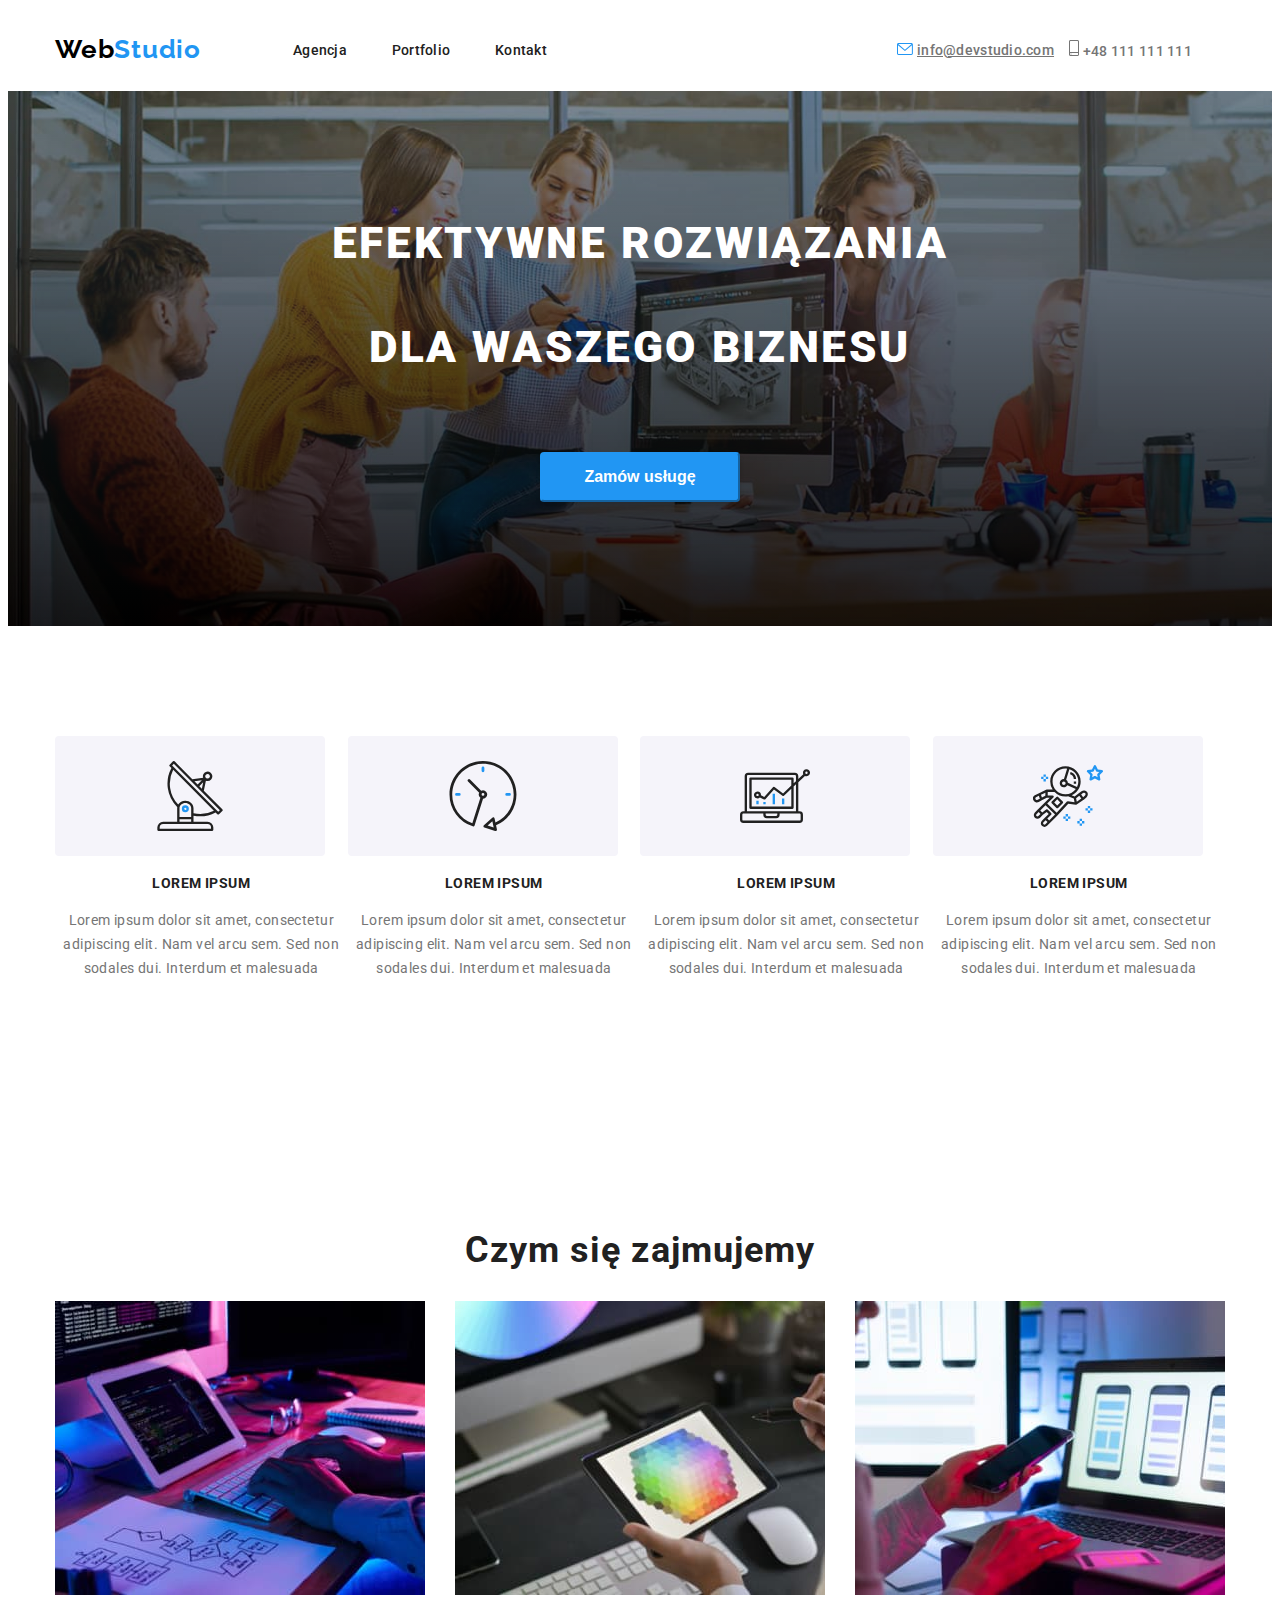
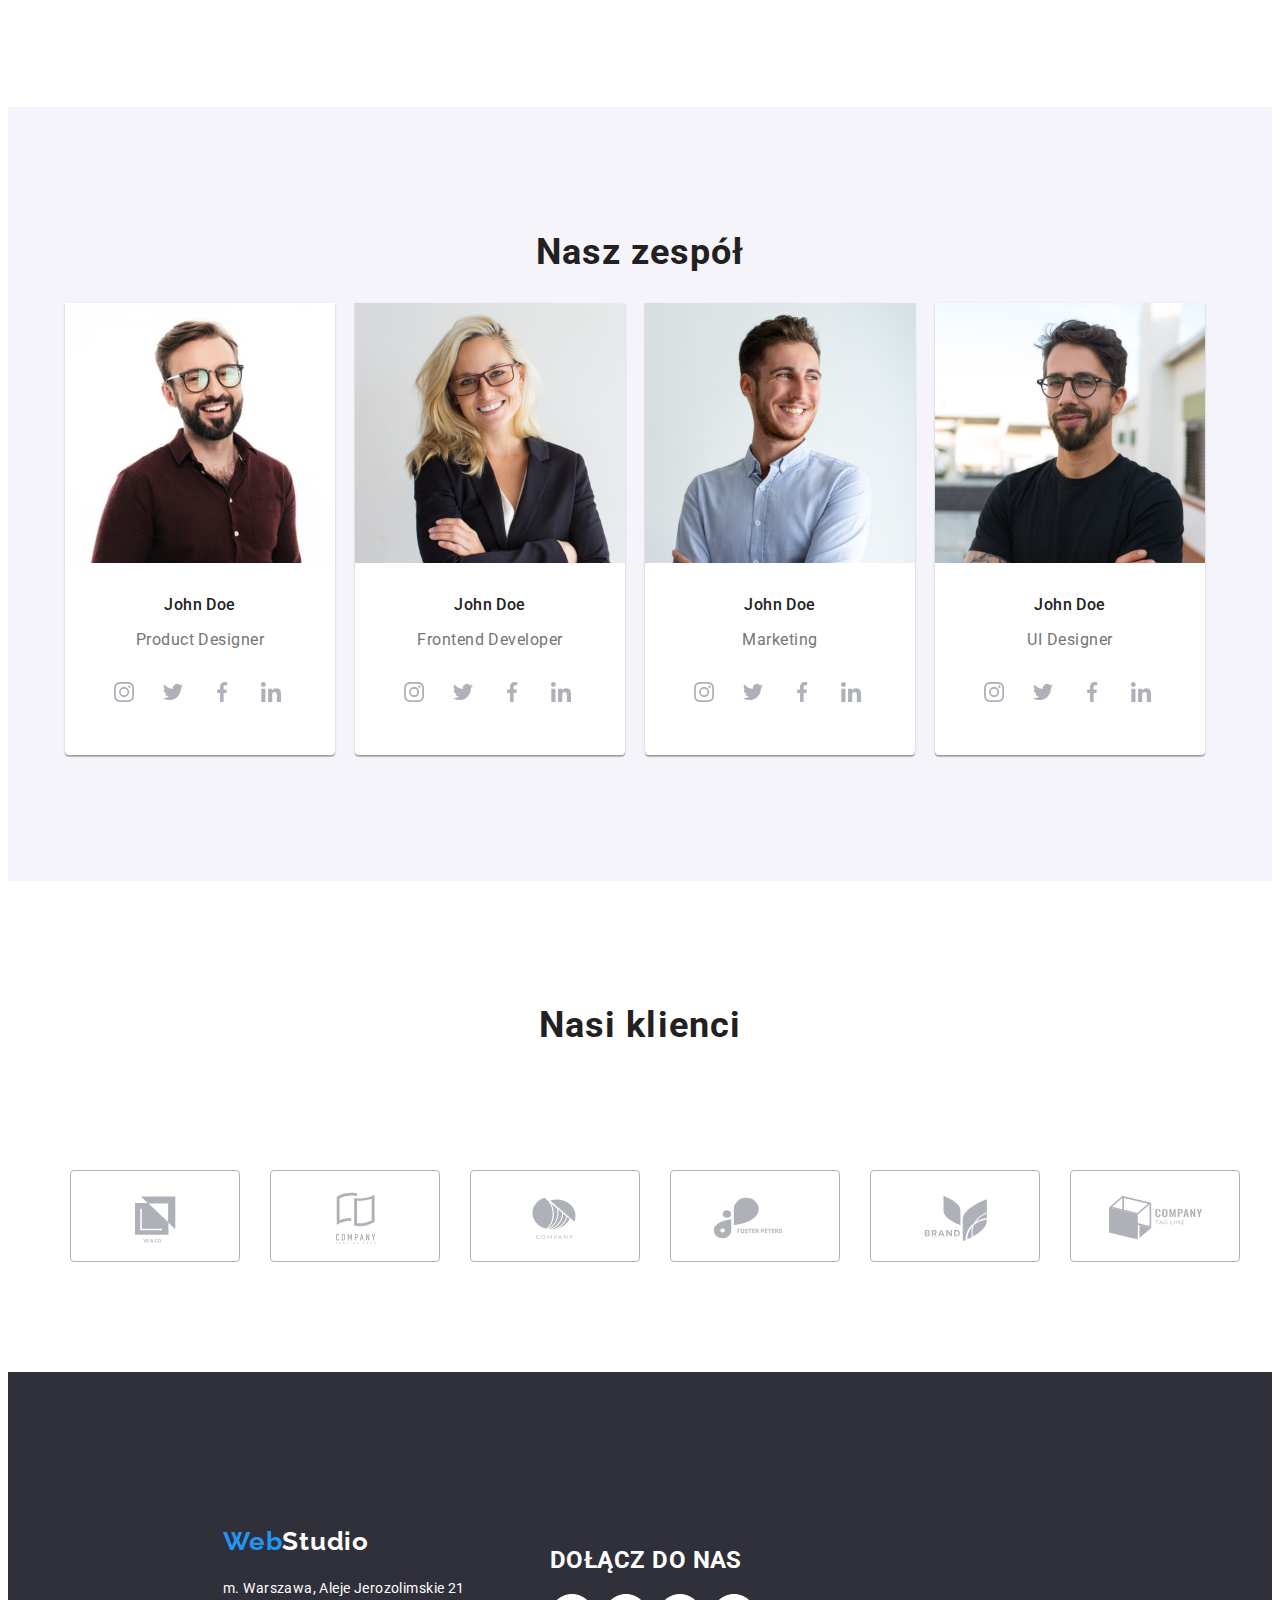
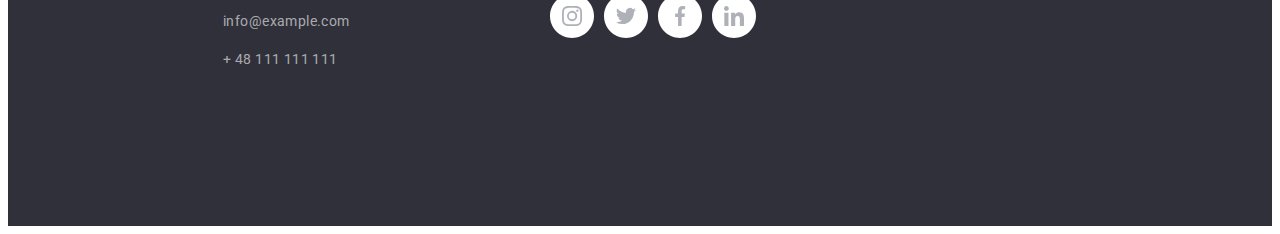
==== commit c80d73ae: "Add files via upload" ====
--- a/index.html
+++ b/index.html
@@ -228,27 +228,27 @@
         <h2 class="title7">Nasi klienci</h2>
         <ul class="fourth-list-style">
 <li><figcaption class="figcaptionclients">
-  <svg><use href="./images/SVG/icons.svg#icon-firstclientlogo" width="106px" height="60px"></use></svg>
-</li></figcaption>
-<li><figcaption class="figcaptionclients">
-  <svg><use href="./images/SVG/icons.svg#icon-secondclientlogo" width="106px" height="60px"></use></svg>
-</li></figcaption>
-<li><figcaption class="figcaptionclients">
-  <svg><use href="./images/SVG/icons.svg#icon-thirdclientlogo" width="106px" height="60px"></use></svg>
-</li></figcaption>
-<li><figcaption class="figcaptionclients">
-  <svg><use href="./images/SVG/icons.svg#icon-fourthclientlogo" width="106px" height="60px"></use></svg>
-</li></figcaption>
-<li><figcaption class="figcaptionclients">
-  <svg><use href="./images/SVG/icons.svg#icon-fifthclientlogo" width="106px" height="60px"></use></svg>
-</li></figcaption>
-<li><figcaption class="figcaptionclients">
-  <svg><use href="./images/SVG/icons.svg#icon-sixthclientlogo" width="106px" height="60px"></use></svg>
+  <svg width="106px" height="60px"><use href="./images/SVG/icons.svg#icon-firstclientlogo" ></use></svg>
+</li></figcaption>
+<li><figcaption class="figcaptionclients">
+  <svg width="106px" height="60px"><use href="./images/SVG/icons.svg#icon-secondclientlogo"></use></svg>
+</li></figcaption>
+<li><figcaption class="figcaptionclients">
+  <svg width="106px" height="60px"><use href="./images/SVG/icons.svg#icon-thirdclientlogo"></use></svg>
+</li></figcaption>
+<li><figcaption class="figcaptionclients">
+  <svg width="106px" height="60px"><use href="./images/SVG/icons.svg#icon-fourthclientlogo"></use></svg>
+</li></figcaption>
+<li><figcaption class="figcaptionclients">
+  <svg width="106px" height="60px"><use href="./images/SVG/icons.svg#icon-fifthclientlogo"></use></svg>
+</li></figcaption>
+<li><figcaption class="figcaptionclients">
+  <svg width="106px" height="60px"><use href="./images/SVG/icons.svg#icon-sixthclientlogo"></use></svg>
 </li></figcaption>
         </ul>
       </div></section>
-    </main><footer class="section first-background footer">
-    <div class="container second-support-container">
+    </main><footer class="first-background footer section">
+    <div class="footer-container">
       <h5 class="logo-footer"><span style="color: #2196f3">Web</span>Studio</h5>
       <address class="address">
         m. Warszawa, Aleje Jerozolimskie 21
@@ -258,11 +258,13 @@
         <p style="color: rgba(255, 255, 255, 0.6); margin-top: 9px">
           + 48 111 111 111
         </p>
-      </address></div><div class="container third-support-container">
-      <h2 class="social">DOŁĄCZ DO NAS</h2></div>
-      <ul class="li-class container">
-        <li>
-          <svg width="44px" height="44px"><use href="./images/SVG/icons.svg#icon-instagram" ></use></svg>
+      </address>
+    </div>
+    <div class="social-items">
+      <h2 class="social">DOŁĄCZ DO NAS</h2>
+      <ul class="li-class">
+        <li>
+          <svg width="44px" height="44px"><use href="./images/SVG/icons.svg#icon-instagram"></use></svg>
         </li>
         <li>
           <svg width="44px" height="44px"><use href="./images/SVG/icons.svg#icon-twitter" ></use></svg></li>
@@ -270,7 +272,7 @@
             <svg width="44px" height="44px"><use href="./images/SVG/icons.svg#icon-facebook" ></use></svg></li>
             <li>
               <svg width="44px" height="44px"><use href="./images/SVG/icons.svg#icon-linkedin" ></use></svg></li>
-        
+            </div>
     </footer></section>
   </body>
 </html>
--- a/css/styles.css
+++ b/css/styles.css
@@ -220,8 +220,8 @@
   margin-top: 60px;
   margin-bottom: 20px;
   letter-spacing: 0.03em;
-
-  color: #ffffff;
+  color: #ffffff;
+  text-align: left;
 }
 .address {
   font-style: normal;
@@ -322,7 +322,6 @@
   box-sizing: border-box;
   display: flex;
   max-width: 1200px;
-  width: 100%;
   align-items: center;
   margin: 0 auto;
   padding: 0 15px;
@@ -349,10 +348,10 @@
   color: #ffffff;
   font-weight: 700;
   font-size: 14px;
-  display: flex;
-  gap: 10px;
-  max-width: 206px;
-  margin: 0 auto;
+  display: inline-block;
+  justify-content: flex-start;
+  align-items: center;
+  margin-top: 72px;
 }
 .first-list-style {
   display: flex;
@@ -410,6 +409,7 @@
   --color2: #ffffff;
   --color3: #2196f3;
   --color4: #ffffff;
+  cursor: pointer;
 }
 .figcaptionclients {
   position: relative;
@@ -420,6 +420,10 @@
   border: 1px solid #afb1b8;
   border-radius: 4px;
 }
+.figcaptionclients svg:hover {
+  --color4: #2196f3;
+  cursor: pointer;
+}
 .clients-box-style {
   display: flex;
   justify-content: space-between;
@@ -433,7 +437,7 @@
 .social {
   color: #ffffff;
   display: flex;
-  gap: 10px;
+  text-align: left;
 }
 .icon:hover {
   fill: #2196f3;
@@ -458,3 +462,14 @@
   --color3: #2196f3;
   --color4: #ffffff;
 }
+.social-items {
+  margin-top: 60px;
+  margin-bottom: 20px;
+  letter-spacing: 0.03em;
+  color: #ffffff;
+}
+.footer-container {
+  text-align: left;
+  margin-left: 215px;
+  margin-right: 70px;
+}
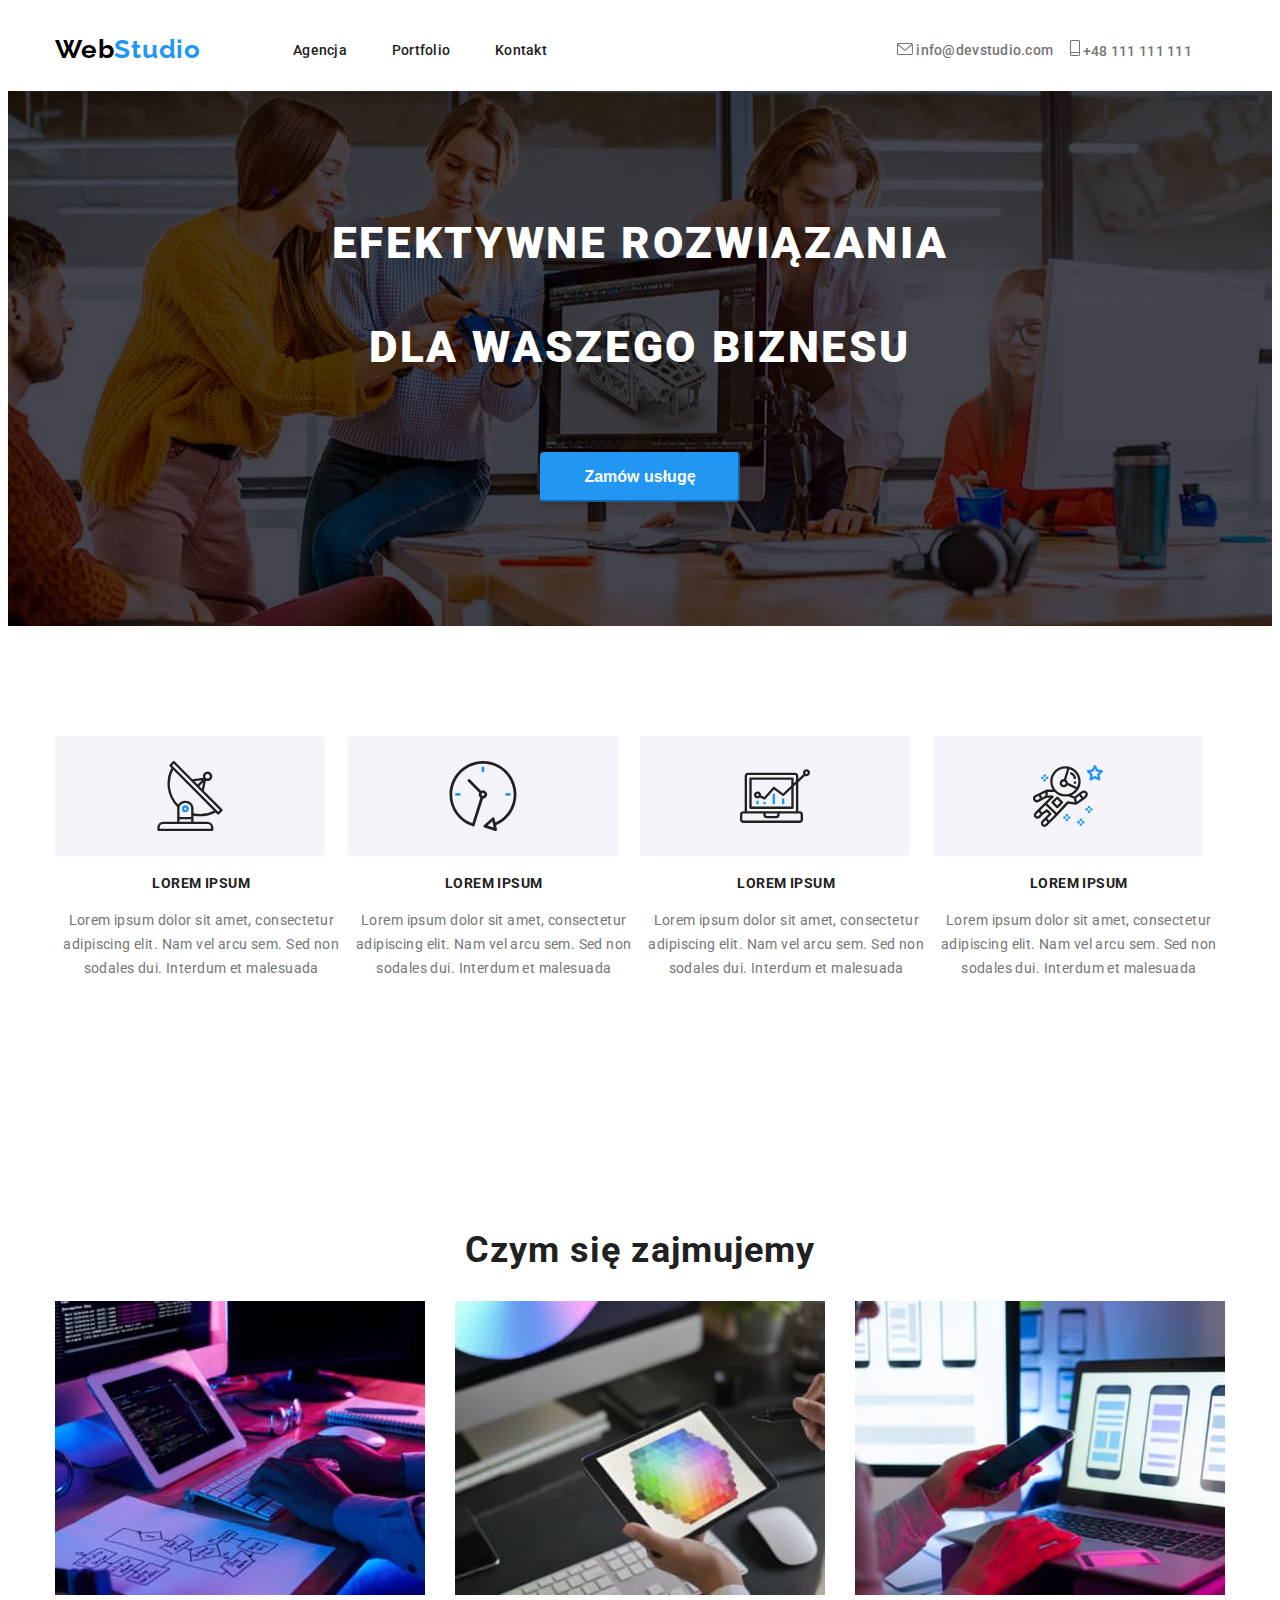
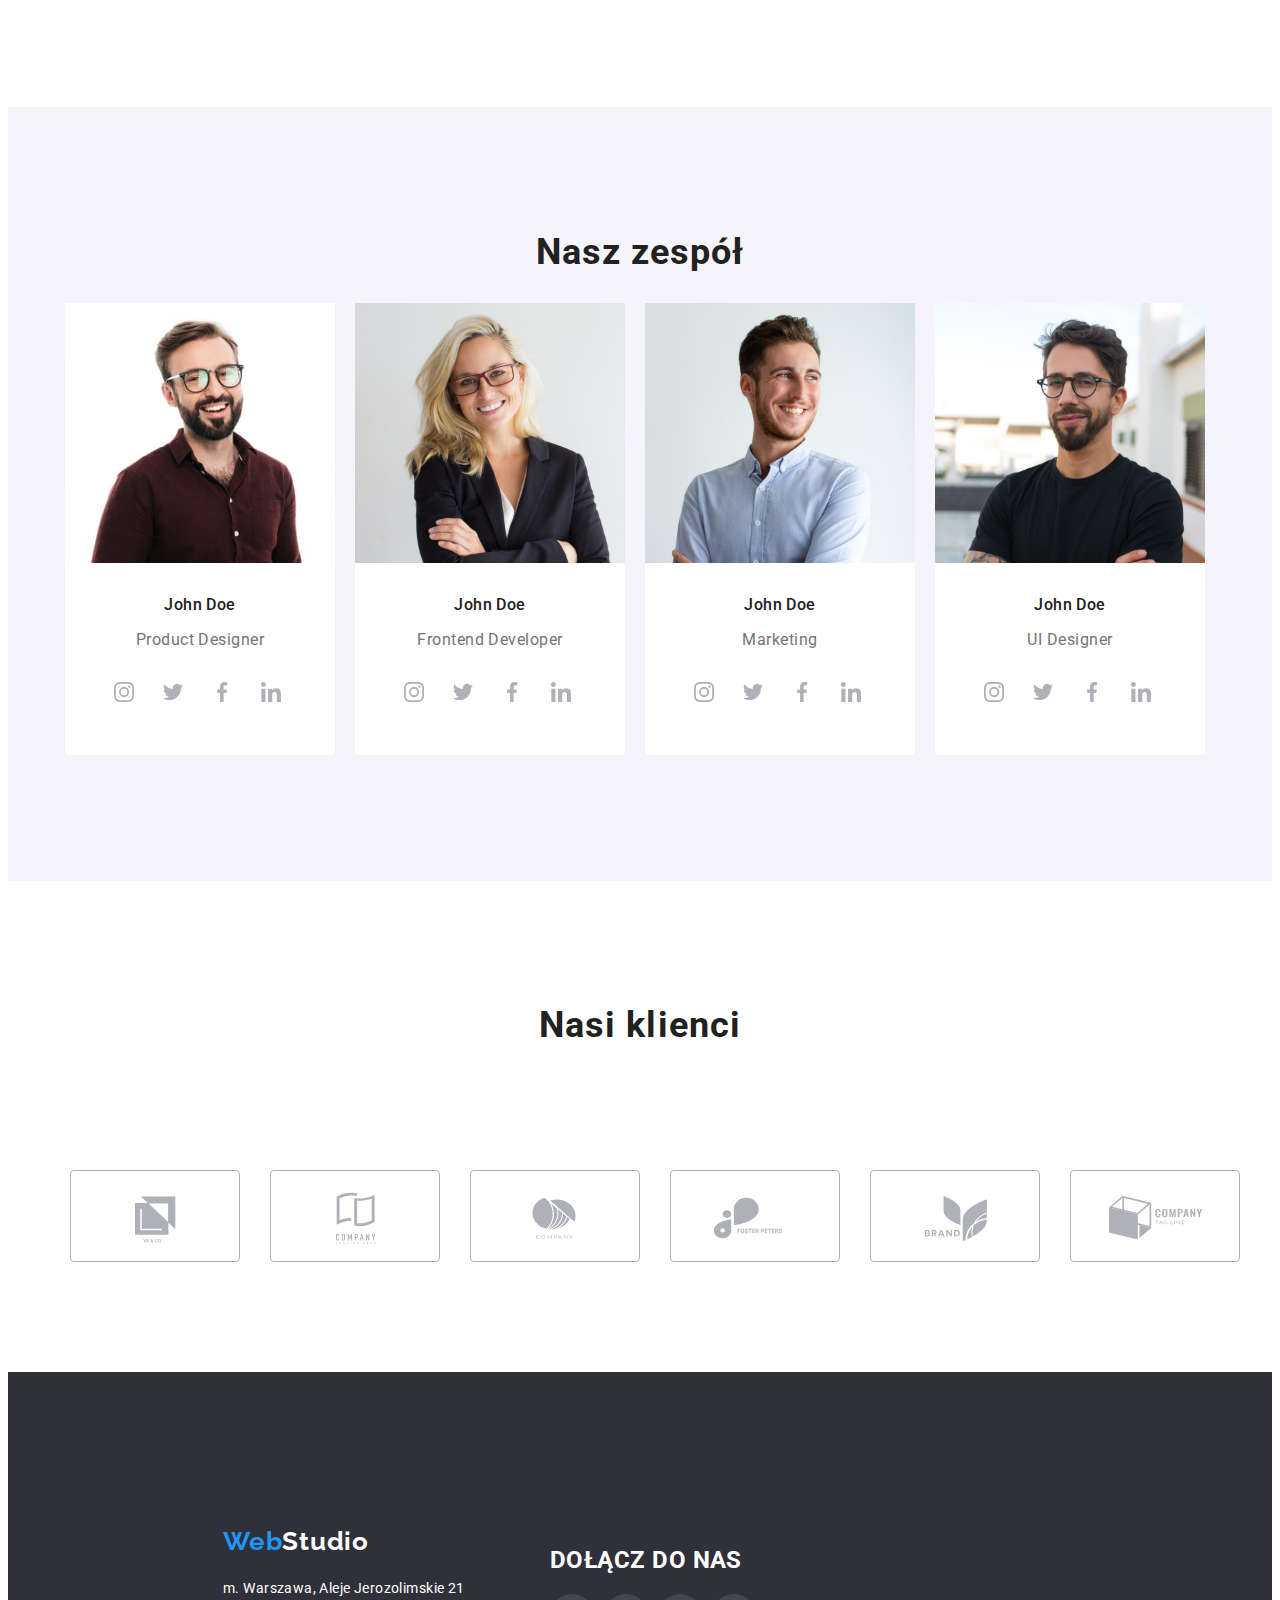
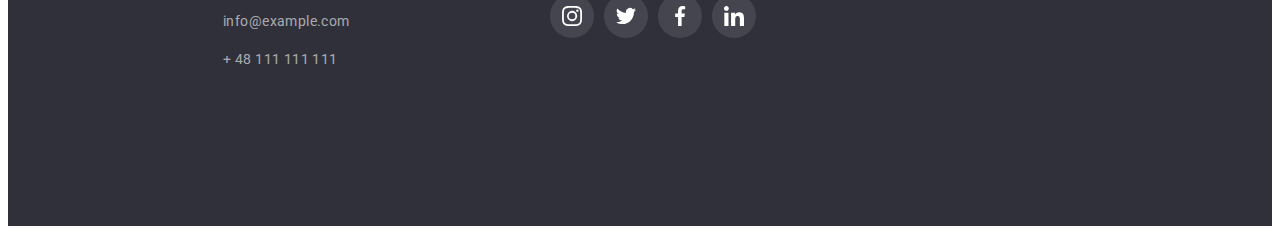
==== commit 8a59edda: "Add files via upload" ====
--- a/index.html
+++ b/index.html
@@ -27,15 +27,15 @@
           <li><a class="contact" href="/">Kontakt</a></li>
         </ul>
       <ul class="second-menu">
-        <li>
-          <svg width="16px" height="12px"><use href="./images/SVG/icons.svg#icon-envelope" ></use></svg>
-          <a class="email" href="mailto:info@devstodio.com"
-            >info@devstudio.com</a
-          >
+        <li class="email second-menu-icons">
+          
+          <svg width="16px" height="12px"><use href="./images/SVG/icons.svg#icon-envelope"></use></svg>
+          <a href="mailto:info@devstodio.com">info@devstudio.com</a>
+            
         </li>
-        <li>
+        <li class="telephone second-menu-icons">
           <svg width="10px" height="16px"><use href="./images/SVG/icons.svg#icon-smartphone" ></use></svg>
-          <a class="telephone" href="+48111111111">
+          <a href="+48111111111">
             
 
             
@@ -264,14 +264,14 @@
       <h2 class="social">DOŁĄCZ DO NAS</h2>
       <ul class="li-class">
         <li>
-          <svg width="44px" height="44px"><use href="./images/SVG/icons.svg#icon-instagram"></use></svg>
+          <svg class="social"width="44px" height="44px"><use href="./images/SVG/icons.svg#icon-instagram"></use></svg>
         </li>
         <li>
-          <svg width="44px" height="44px"><use href="./images/SVG/icons.svg#icon-twitter" ></use></svg></li>
-          <li>
-            <svg width="44px" height="44px"><use href="./images/SVG/icons.svg#icon-facebook" ></use></svg></li>
+          <svg class="social" width="44px" height="44px"><use href="./images/SVG/icons.svg#icon-twitter" ></use></svg></li>
+          <li>
+            <svg class="social" width="44px" height="44px"><use href="./images/SVG/icons.svg#icon-facebook" ></use></svg></li>
             <li>
-              <svg width="44px" height="44px"><use href="./images/SVG/icons.svg#icon-linkedin" ></use></svg></li>
+              <svg class="social" width="44px" height="44px"><use href="./images/SVG/icons.svg#icon-linkedin" ></use></svg></li>
             </div>
     </footer></section>
   </body>
--- a/css/styles.css
+++ b/css/styles.css
@@ -17,11 +17,13 @@
 .background-prologue {
   background-image: linear-gradient(
       to bottom,
-      rgba(106, 170, 177, 0.2),
-      rgba(0, 0, 0, 0.8)
+      rgba(0, 0, 0, 0.5),
+      rgba(0, 0, 0, 0.5)
     ),
     url("../images/Background-section.jpg");
-  background-size: cover;
+  background-repeat: no-repeat;
+  background-position: center;
+  max-width: 1600px;
 }
 .title {
   font-weight: 900;
@@ -69,6 +71,14 @@
   line-height: 0.875;
   align-items: center;
 }
+.second-menu-icons {
+  --color2: #757575;
+}
+.second-menu-icons:hover {
+  --color2: #2196f3;
+  --color5: #2196f3;
+  cursor: pointer;
+}
 .logo {
   width: 145px;
   margin: 24px 93px 25px 0;
@@ -136,7 +146,6 @@
   font-size: 14px;
   line-height: 1.1428;
   letter-spacing: 0.02em;
-
   color: #757575;
 }
 .email:hover {
@@ -145,7 +154,16 @@
 .email:focus {
   color: #2196f3;
 }
-
+a:hover {
+  color: #2196f3;
+}
+a:focus {
+  color: #2196f3;
+}
+a {
+  color: #757575;
+  text-decoration: none;
+}
 .telephone {
   text-decoration: none;
   font-size: 14px;
@@ -199,12 +217,14 @@
 
 .figcaption1 {
   background: #ffffff;
-  box-shadow: 0px 1px 3px rgba(0, 0, 0, 0.12), 0px 1px 1px rgba(0, 0, 0, 0.14),
-    0px 2px 1px rgba(0, 0, 0, 0.2);
   border-radius: 0px 0px 4px 4px;
   padding: 0;
   margin: 0 10px;
   max-width: 270px;
+}
+.figcaption1:hover {
+  box-shadow: 0px 1px 1px rgba(0, 0, 0, 0.12), 0px 4px 4px rgba(0, 0, 0, 0.06),
+    1px 4px 6px rgba(0, 0, 0, 0.16);
 }
 
 .footer {
@@ -438,6 +458,9 @@
   color: #ffffff;
   display: flex;
   text-align: left;
+  --color2: #ffffff;
+  --color4: #ffffff;
+  --color3: rgba(255, 255, 255, 0.1);
 }
 .icon:hover {
   fill: #2196f3;
